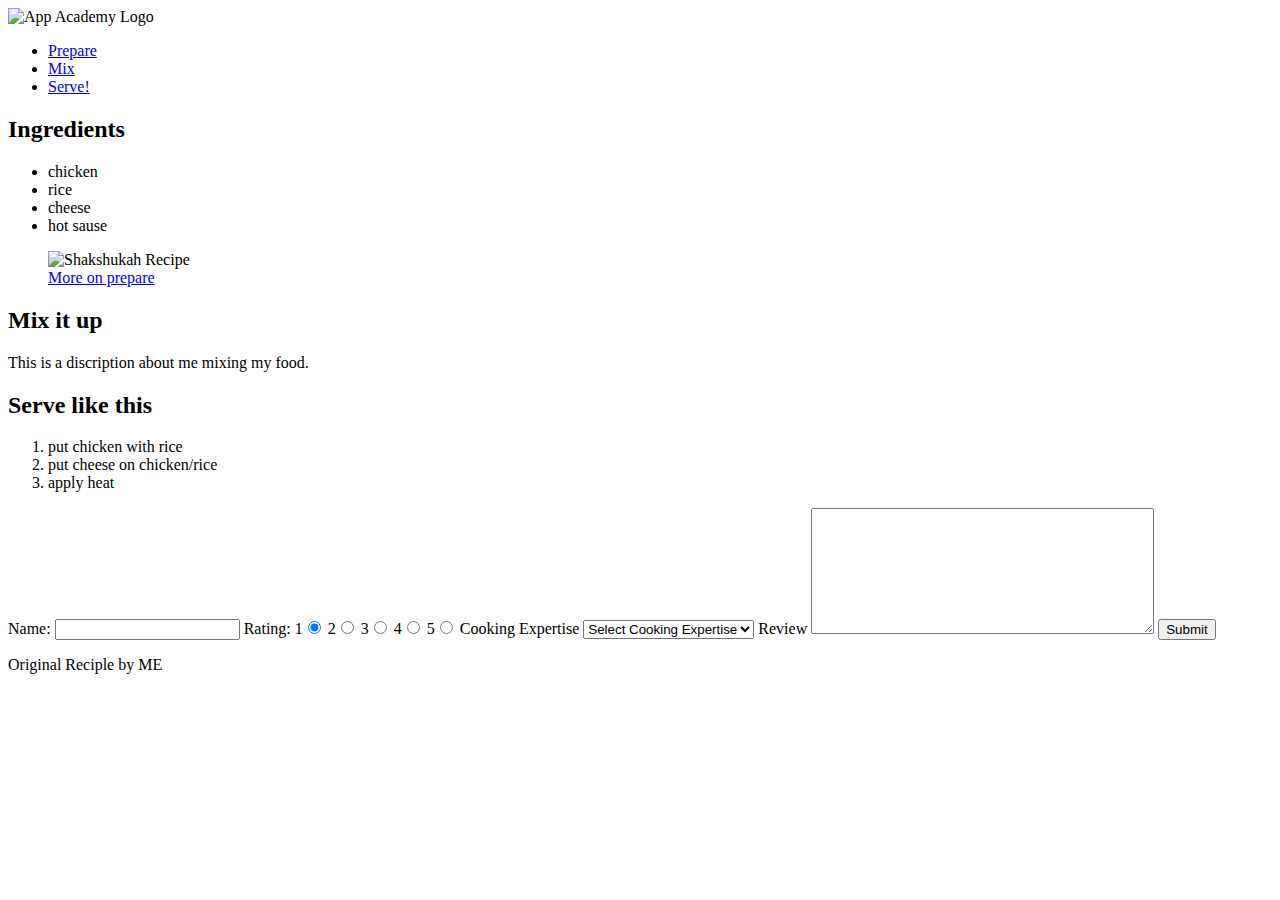
==== index.html @ 4f00e39b "adds folders for css and js files, html not loading properly" ====
<!DOCTYPE html>
<html>
<head>
  <!-- <script>
    (function(i,s,o,g,r,a,m){i['GoogleAnalyticsObject']=r;i[r]=i[r]||function(){
    (i[r].q=i[r].q||[]).push(arguments)},i[r].l=1*new Date();a=s.createElement(o),
    m=s.getElementsByTagName(o)[0];a.async=1;a.src=g;m.parentNode.insertBefore(a,m)
    })(window,document,'script','https://www.google-analytics.com/analytics.js','ga');

    ga('create', 'UA-12345678-9', 'auto');
    ga('send', 'pageview');
  </script> -->


    <title>My Secret Recipe</title>
    <meta name="description" content="The most secretest recipe in alllll the land">
    <meta charset="utf-8">

    <!-- <script type="text/javacript" src="./js/js_example.js"/>
    <link rel="stylesheet" href="./css/css_reset.css" type="text/css"> -->
</head>

<body>
    <header>
        <img src="https://d3c5s1hmka2e2b.cloudfront.net/uploads/topic/image/4/appacademy.png" alt="App Academy Logo">
        <nav>
            <ul>
                <li><a href="#ingredients">Prepare</a></li>
                <li><a href="#mix">Mix</a></li>
                <li><a href="#serve">Serve!</a></li>
            </ul>
        </nav>
    </header>

    <aside>
        <h2 id="ingredients">Ingredients</h2>
        <ul>
            <li>chicken</li>
            <li>rice</li>
            <li>cheese</li>
            <li>hot sause</li>
        </ul>
    </aside>
    <section>
        <figure>
            <img src="http://toriavey.com/images/2010/07/Shakshuka-Close-640x480.jpg" alt="Shakshukah Recipe">
            <figcaption>
                <a href="http://hypem.com/">More on prepare</a>
            </figcaption>
        </figure>


        <h2 id="mix">Mix it up</h2>
        <p>
            This is a discription about me mixing my food.
        </p>

        <h2 id="serve">Serve like this</h2>
        <ol>
            <li>put chicken with rice</li>
            <li>put cheese on chicken/rice</li>
            <li>apply heat</li>
        </ol>
    </section>


    <section id="reviews">
        <form id="review-form" action="/reviews" method="post">

          <label for="reviewer">Name: </label>
          <input type="text" name="reviewer">

            <label for="rating">Rating: </label>
            1<input type="radio" name="rating" value="1" checked>
            2<input type="radio" name="rating" value="2">
            3<input type="radio" name="rating" value="3">
            4<input type="radio" name="rating" value="4">
            5<input type="radio" name="rating" value="5">

            <label for="cooking expertise">Cooking Expertise</label>

            <select id="cooking expertise">
              <option disabled="true" selected="true" value="Select Cooking Expertise">Select Cooking Expertise</option>

              <option value="Sometimes Cook">Sometimes Cook</option>

              <option value="Cook Everyday">Cook Everyday</option>

              <option value="Cooking is a hobby">Cooking is a hobby</option>

              <option value="Profession Chef">Profession Chef</option>
            </select>

            <label for="review">Review
                <textarea id="review" cols=40 rows=8></textarea>
            </label>

            <input type="submit" value="Submit">
        </form>

    </section>

    <footer>
        <p>Original Reciple by ME</p>
    </footer>

</body>
<html>
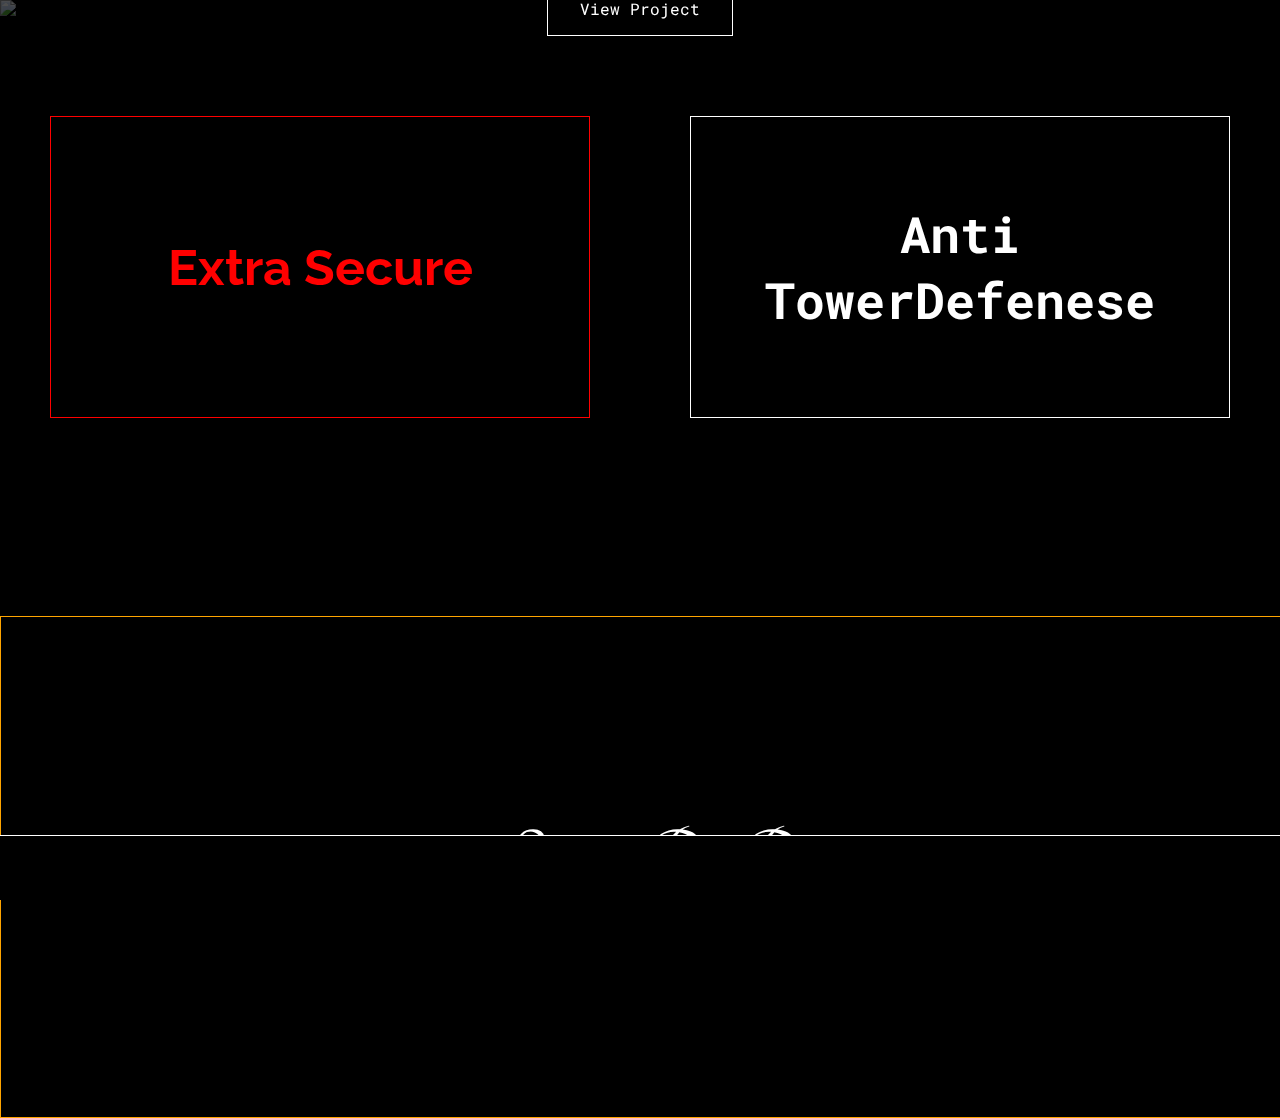
==== commit 0cda0966: "change out the recipe demo with my lucidlab5 portfolio page" ====
--- a/index.html
+++ b/index.html
@@ -1,108 +1,106 @@
 <!DOCTYPE html>
 <html>
-<head>
-  <!-- <script>
-    (function(i,s,o,g,r,a,m){i['GoogleAnalyticsObject']=r;i[r]=i[r]||function(){
-    (i[r].q=i[r].q||[]).push(arguments)},i[r].l=1*new Date();a=s.createElement(o),
-    m=s.getElementsByTagName(o)[0];a.async=1;a.src=g;m.parentNode.insertBefore(a,m)
-    })(window,document,'script','https://www.google-analytics.com/analytics.js','ga');
+  <head>
+    <meta charset="utf-8">
+    <title></title>
+    <meta name="viewport" content="width=device-width, initial-scale=1.0" />
+    <script src="https://ajax.googleapis.com/ajax/libs/jquery/3.1.1/jquery.min.js"></script>
+    <link rel="stylesheet" type="text/css" href="css/style.css" />
+    <link rel="stylesheet" type="stylesheet" href="css/reset.scss" />
 
-    ga('create', 'UA-12345678-9', 'auto');
-    ga('send', 'pageview');
-  </script> -->
+    <link rel="stylesheet" href="font-awesome-4.7.0/css/font-awesome.min.css" />
+    <link rel="stylesheet" type="text/css" href="https://fonts.googleapis.com/css?family=Tangerine" />
+    <link rel="stylesheet" type="text/css" href="https://fonts.googleapis.com/css?family=Raleway" />
+    <link rel="stylesheet" type="text/css" href="https://fonts.googleapis.com/css?family=Roboto+Mono" />
+    <link href="https://fonts.googleapis.com/css?family=PT+Sans" rel="stylesheet">
+
+  </head>
+  <body>
+
+      <div class="page" id="page">
+
+          <div class="lucidlab5 container">
+              <img src="img/lucidlab5_1080.png" class="image"></img>
+
+              <div class="middle">
+                  <a class="link" href="#ll5"><div class="text" id="ll5">View Project</div></a>
+              </div>
+              <a name="ll5"></a>
+          </div>
+
+          <div id="ll5Info" class="hide">
+
+              <h3 style="display: block; text-align: center;">
+                  Music Visualizer for Samsung Gear VR
+              </h3>
+
+            <img src="img/LucidLab5.jpg" style="vertical-align:middle; width: 40%; height: auto; padding: 30px;"></img>
+            <div class="para" style="float:right; width:40%;">
+                <p>LucidLab5 is one of the first immersive music visualizers for virtual reality. Download the app, select your songs and start watching your music come alive!</p>
+                <p>This app has been created for the Mobile VR Jam 2015 hosted by ChallengePost and Oculus. If you want to get more information about this project, feel free to visit our
+                    <a class="link" href="https://devpost.com/software/lucidlab5" class="text" target="_blank">
+                        <h2>ChallengePost entry</h2>
+                    </a>
+                </p>
+            </div>
+          </div>
+
+          <span id="section2" class="section2">
+              <div class="rocket-crm container">
+                  <h1 class="image" style="text-align: center;">
+                    Extra Secure
+                  </h1>
+
+                  <div class="middle">
+                    <a class="link" href="http://extrasecure.com/secret" target="_blank"><div class="text" id="extra">View Project</div></a>
+                  </div>
+
+              </div>
+
+              <div class="towerdefense container">
+                  <h1 class="image" style="text-align: center;">
+                      Anti TowerDefenese
+                  </h1>
+
+                  <div class="middle">
+                      <a class="link" href="http://hhouston.github.io/towerdefense-aa" target="_blank"><div class="text" id="towerdefense">View Project</div></a>
+                  </div>
+              </div>
+          </span>
+
+          <div class="scarebnb container">
+              <h1 class="image" style="text-align: center;">
+                ScareBnB
+              </h1>
+
+              <div class="middle">
+                  <a class="link" href="https://scarebnb-aa.herokuapp.com/#/" target="_blank"><div class="text" id="scarebnb" style="font-size: 32px;">View Project</div></a>
+              </div>
+          </div>
+
+          <div id="scareInfo" class="hide">
+            this is info about scarebnb
+          </div>
+
+          <div class="arthouston"></div>
+
+          <div class="keychat"></div>
+
+          <script src="js/toggleProjects.js"></script>
+      </div>
 
 
-    <title>My Secret Recipe</title>
-    <meta name="description" content="The most secretest recipe in alllll the land">
-    <meta charset="utf-8">
 
-    <!-- <script type="text/javacript" src="./js/js_example.js"/>
-    <link rel="stylesheet" href="./css/css_reset.css" type="text/css"> -->
-</head>
+  </body>
+  <div class="footer">
+      <div class="footer-container">
 
-<body>
-    <header>
-        <img src="https://d3c5s1hmka2e2b.cloudfront.net/uploads/topic/image/4/appacademy.png" alt="App Academy Logo">
-        <nav>
-            <ul>
-                <li><a href="#ingredients">Prepare</a></li>
-                <li><a href="#mix">Mix</a></li>
-                <li><a href="#serve">Serve!</a></li>
-            </ul>
-        </nav>
-    </header>
-
-    <aside>
-        <h2 id="ingredients">Ingredients</h2>
-        <ul>
-            <li>chicken</li>
-            <li>rice</li>
-            <li>cheese</li>
-            <li>hot sause</li>
-        </ul>
-    </aside>
-    <section>
-        <figure>
-            <img src="http://toriavey.com/images/2010/07/Shakshuka-Close-640x480.jpg" alt="Shakshukah Recipe">
-            <figcaption>
-                <a href="http://hypem.com/">More on prepare</a>
-            </figcaption>
-        </figure>
-
-
-        <h2 id="mix">Mix it up</h2>
-        <p>
-            This is a discription about me mixing my food.
-        </p>
-
-        <h2 id="serve">Serve like this</h2>
-        <ol>
-            <li>put chicken with rice</li>
-            <li>put cheese on chicken/rice</li>
-            <li>apply heat</li>
-        </ol>
-    </section>
-
-
-    <section id="reviews">
-        <form id="review-form" action="/reviews" method="post">
-
-          <label for="reviewer">Name: </label>
-          <input type="text" name="reviewer">
-
-            <label for="rating">Rating: </label>
-            1<input type="radio" name="rating" value="1" checked>
-            2<input type="radio" name="rating" value="2">
-            3<input type="radio" name="rating" value="3">
-            4<input type="radio" name="rating" value="4">
-            5<input type="radio" name="rating" value="5">
-
-            <label for="cooking expertise">Cooking Expertise</label>
-
-            <select id="cooking expertise">
-              <option disabled="true" selected="true" value="Select Cooking Expertise">Select Cooking Expertise</option>
-
-              <option value="Sometimes Cook">Sometimes Cook</option>
-
-              <option value="Cook Everyday">Cook Everyday</option>
-
-              <option value="Cooking is a hobby">Cooking is a hobby</option>
-
-              <option value="Profession Chef">Profession Chef</option>
-            </select>
-
-            <label for="review">Review
-                <textarea id="review" cols=40 rows=8></textarea>
-            </label>
-
-            <input type="submit" value="Submit">
-        </form>
-
-    </section>
-
-    <footer>
-        <p>Original Reciple by ME</p>
-    </footer>
-
-</body>
-<html>
+          <a href="http://github.com/hhouston" target="_blank">
+              <i class="fa fa-github link" aria-hidden="true"></i>
+          </a>
+          <a href="http://linkedin.com/in/hmhouston7" target="_blank">
+              <i class="fa fa-linkedin-square link" aria-hidden="true"></i>
+          </a>
+      </div>
+  </div>
+</html>
--- a/css/style.css
+++ b/css/style.css
@@ -0,0 +1,212 @@
+html, body {
+  font-family: serif;
+  font-size: 48px;
+  background-color: black;
+
+  max-width: 100%;
+  padding-bottom:60px;   /* Height of the footer */
+
+  margin: auto;
+  padding: 0;
+  overflow:auto;
+}
+
+page {
+  display: flex;
+  justify-content: center;
+  align-items: center;
+  flex-direction: column;
+
+  min-height: 100%;
+  border: white solid 1px;
+}
+
+.container:hover .image {
+  opacity: 0.3;
+}
+
+.container:hover .middle {
+  opacity: 1;
+}
+
+.container:hover {
+  transition: .5s ease;
+}
+
+img {
+  width: 100%;
+}
+
+.image {
+  opacity: 1;
+  display: block;
+  width: 100%;
+  height: auto;
+  transition: .5s ease;
+  backface-visibility: hidden;
+}
+
+.pic-container {
+
+}
+
+.middle {
+  transition: .5s ease;
+  opacity: 0;
+  position: absolute;
+}
+
+.middle:hover {
+}
+
+.text {
+  max-width: 100%;
+
+  border: white solid 1px;
+  color: white;
+  font-size: 16px;
+  padding: 16px 32px;
+}
+
+.para {
+  max-width: 100%;
+  color: black;
+  font-size: 24px;
+  padding: 16px 32px;
+}
+
+#ll5:hover {
+  color: #2afd39;
+}
+
+#extra:hover {
+  color: red;
+  background-color: black;
+}
+
+#towerdefense:hover {
+  color: black;
+  background-color: white;
+}
+
+#scarebnb:hover {
+  color: orange;
+}
+
+.link {
+  font-size: 28px;
+  text-decoration: none;
+  color: #551A8B;
+}
+.link:hover {
+  color: #2afd39;
+}
+
+
+.hide {
+  display: none;
+}
+
+.show {
+  padding-top: 30px;
+  width: 100%;
+}
+
+.lucidlab5 {
+  display: flex;
+  justify-content: center;
+  align-items: center;
+
+  font-family: 'Roboto Mono';
+  width: 100%;
+}
+
+.lucidlab5:hover  {
+  /*border: #2afd39 solid 3px;*/
+}
+.section2 {
+  margin-top: 50px;
+  margin-bottom: 50px;
+  width: 100%;
+  height: 500px;
+  display: flex;
+  flex-direction: row;
+}
+
+.rocket-crm {
+  display: flex;
+  justify-content: center;
+  align-items: center;
+
+  font-family: 'Raleway';
+  color: red;
+  font-size: 25px;
+  margin: 50px;
+  width: 50%;
+  height: 300px;
+  border: red solid 1px;
+}
+
+.rocket-crm:hover {
+  z-index: 3;
+}
+
+.towerdefense {
+  display: flex;
+  justify-content: center;
+  align-items: center;
+
+  font-family: 'Roboto Mono';
+  color: white;
+  font-size: 25px;
+  margin: 50px;
+  width: 50%;
+  height: 300px;
+  border: white solid 1px;
+}
+
+.scarebnb {
+  display: flex;
+  align-items: center;
+  justify-content: center;
+
+  font-family: 'Tangerine';
+  width: 100%;
+  height: 500px;
+  border: orange solid 1px;
+  color: white;
+}
+
+#scareInfo, #ll5Info {
+  font-family: 'PT Sans';
+  font-size: 35px;
+  margin-top: 20px;
+  background-color: white;
+}
+
+#ll5Info {
+  height: 800px;
+}
+
+.title {
+  color: white;
+}
+
+.footer {
+  z-index: 10;
+  position: fixed;
+  bottom:0;
+  width:100%;
+  height:60px;   /* Height of the footer */
+  color: white;
+
+  background-color: black;
+  border-top: white solid 1px;
+  padding: 2px;
+}
+
+.footer-container {
+  display: flex;
+  justify-content: space-around;
+
+}
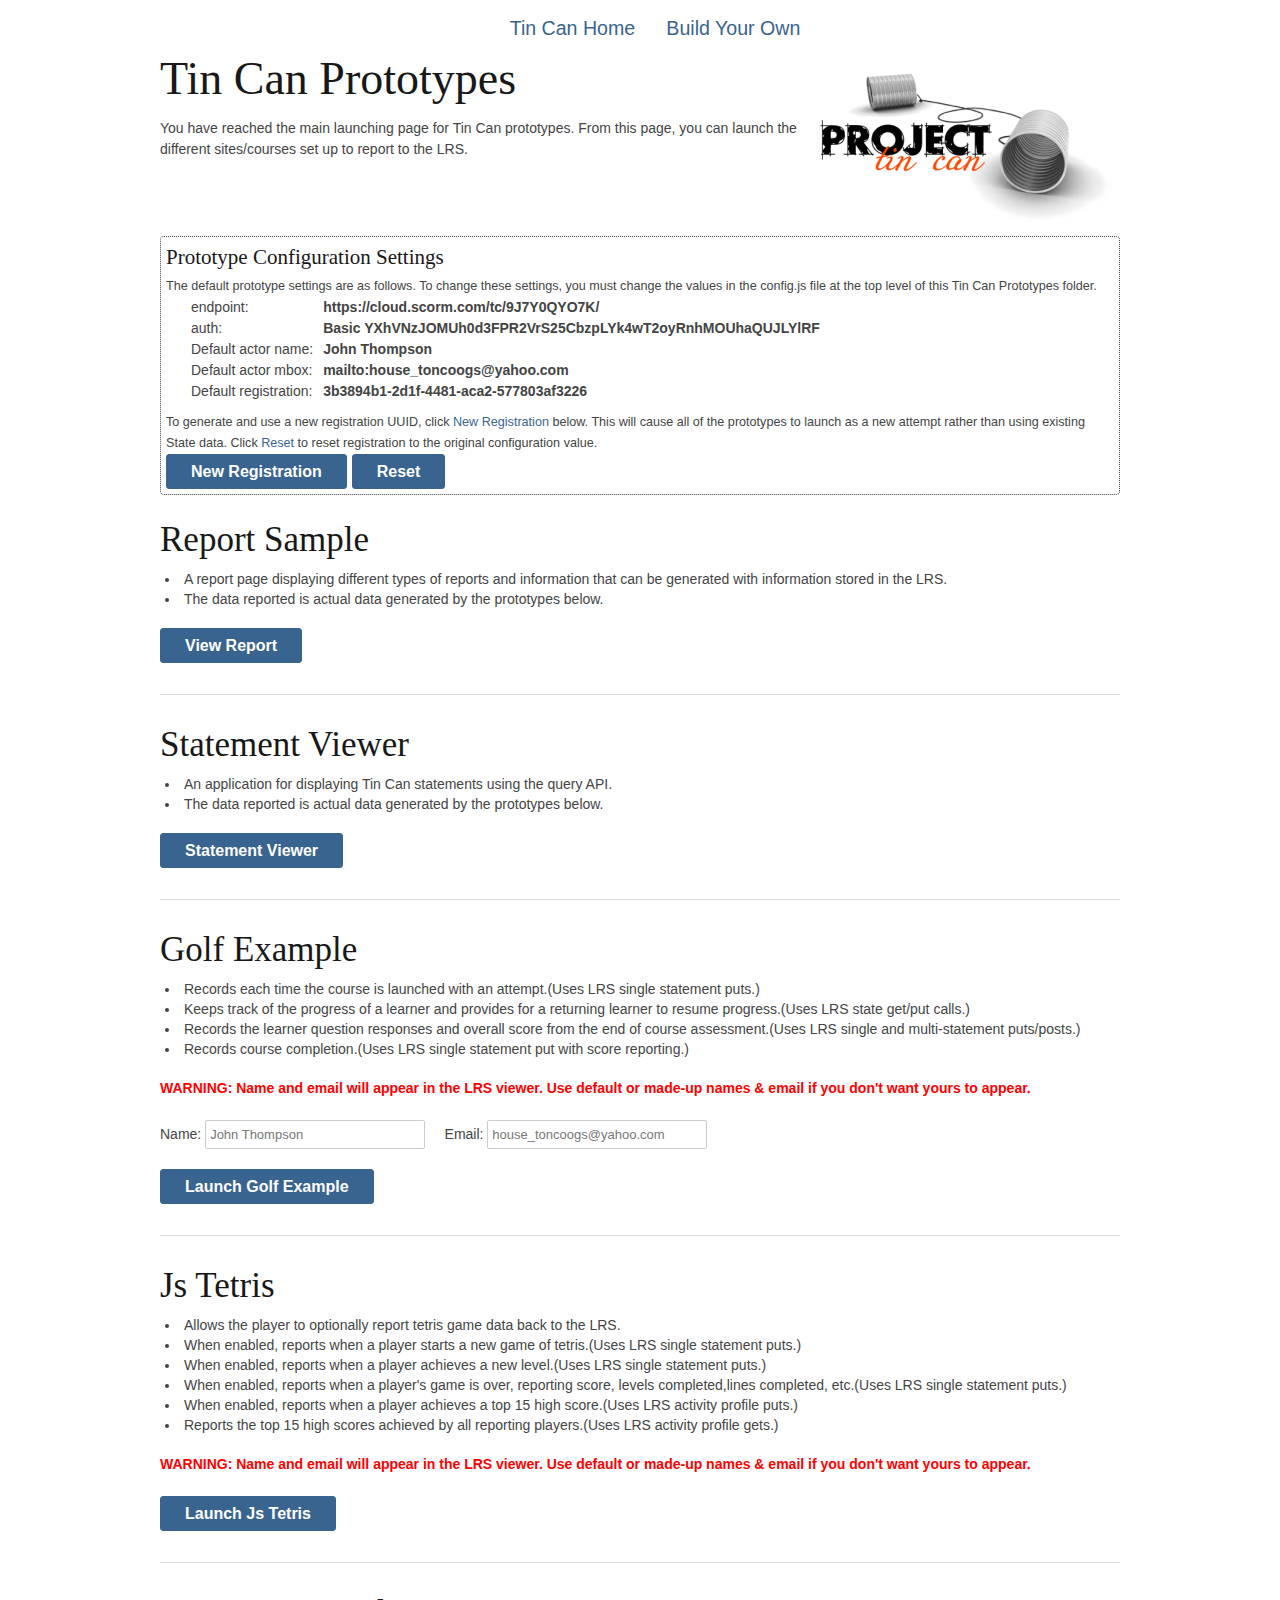
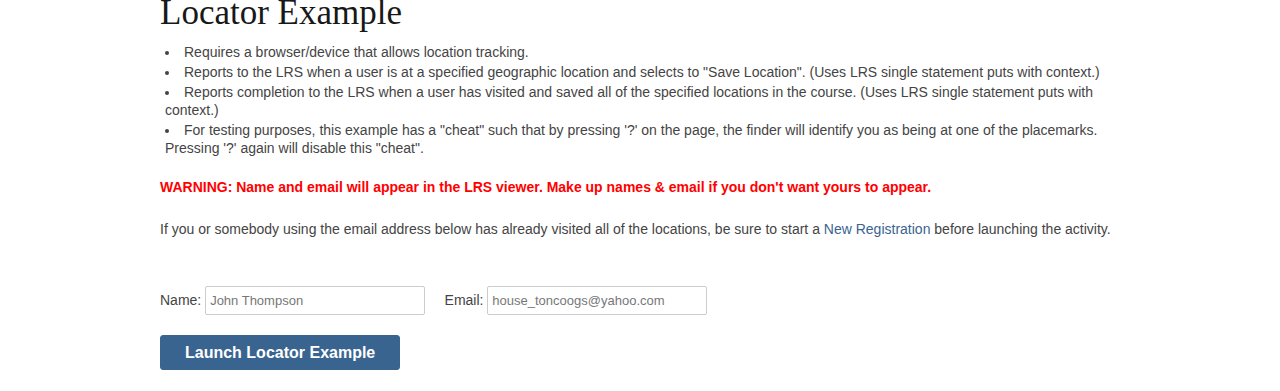
==== commit 29838857: "switches out porfolio to host the tin can prototypes" ====
--- a/index.html
+++ b/index.html
@@ -1,106 +1,420 @@
 <!DOCTYPE html>
-<html>
-  <head>
-    <meta charset="utf-8">
-    <title></title>
-    <meta name="viewport" content="width=device-width, initial-scale=1.0" />
-    <script src="https://ajax.googleapis.com/ajax/libs/jquery/3.1.1/jquery.min.js"></script>
-    <link rel="stylesheet" type="text/css" href="css/style.css" />
-    <link rel="stylesheet" type="stylesheet" href="css/reset.scss" />
-
-    <link rel="stylesheet" href="font-awesome-4.7.0/css/font-awesome.min.css" />
-    <link rel="stylesheet" type="text/css" href="https://fonts.googleapis.com/css?family=Tangerine" />
-    <link rel="stylesheet" type="text/css" href="https://fonts.googleapis.com/css?family=Raleway" />
-    <link rel="stylesheet" type="text/css" href="https://fonts.googleapis.com/css?family=Roboto+Mono" />
-    <link href="https://fonts.googleapis.com/css?family=PT+Sans" rel="stylesheet">
-
-  </head>
-  <body>
-
-      <div class="page" id="page">
-
-          <div class="lucidlab5 container">
-              <img src="img/lucidlab5_1080.png" class="image"></img>
-
-              <div class="middle">
-                  <a class="link" href="#ll5"><div class="text" id="ll5">View Project</div></a>
-              </div>
-              <a name="ll5"></a>
-          </div>
-
-          <div id="ll5Info" class="hide">
-
-              <h3 style="display: block; text-align: center;">
-                  Music Visualizer for Samsung Gear VR
-              </h3>
-
-            <img src="img/LucidLab5.jpg" style="vertical-align:middle; width: 40%; height: auto; padding: 30px;"></img>
-            <div class="para" style="float:right; width:40%;">
-                <p>LucidLab5 is one of the first immersive music visualizers for virtual reality. Download the app, select your songs and start watching your music come alive!</p>
-                <p>This app has been created for the Mobile VR Jam 2015 hosted by ChallengePost and Oculus. If you want to get more information about this project, feel free to visit our
-                    <a class="link" href="https://devpost.com/software/lucidlab5" class="text" target="_blank">
-                        <h2>ChallengePost entry</h2>
-                    </a>
-                </p>
+<html lang="en">
+    <head>
+        <meta charset="utf-8">
+        <title>Tin Can Prototypes</title>
+
+        <link rel="stylesheet" href="css/base.css">
+        <link rel="stylesheet" href="css/skeleton.css">
+        <link rel="stylesheet" href="css/layout.css">
+
+        <style type="text/css">
+            .tclogo {float:right;margin-left:20px;}
+            .clear {clear:both;}
+            h2 {margin:10px 0;}
+
+            #topLinks a { font-size:0.7em; }
+            a,a:visited {color:#39648F; text-decoration:none;}
+            a:hover,a:focus {color:#754737; text-decoration:none;}
+            .prototypeDiv {margin:25px 0;}
+
+            input[type="text"], input[type="password"], input[type="email"] {display:inline;}
+
+            li {margin:0 0 2px 5px;list-style:disc inside none;}
+
+            .configInfo {diplay:none;}
+            .configInfo .info {font-size:.9em;}
+            .configInfo .settings {margin: 0 0 10px 15px;}
+            .configInfo .settings span {font-weight:bold;}
+            .configInfo .settings .label {text-align:left;padding:0 10px;}
+
+            .infoDiv {border:1px dotted;padding:5px;}
+            .rounded {-webkit-border-radius: 4px;-moz-border-radius: 4px;border-radius: 4px;}
+
+            .warning {font-weight:bold; color:red;}
+
+            .cssButton {
+                background-color:#39648f;
+                -moz-border-radius:3px;
+                -webkit-border-radius:3px;
+                border-radius:3px;
+                border:1px solid #39648f;
+                display:inline-block;
+                color:#ffffff;
+                font:"HelveticaNeue", "Helvetica Neue", Helvetica, Arial, sans-serif;
+                font-size:16px;
+                font-weight:bold;
+                padding:6px 24px;
+                text-decoration:none;
+                margin: 0 5px 0 0;
+            }
+            .cssButton:visited {
+                background-color:#39648f;
+                -moz-border-radius:3px;
+                -webkit-border-radius:3px;
+                border-radius:3px;
+                border:1px solid #39648f;
+                display:inline-block;
+                color:#ffffff;
+                font:"HelveticaNeue", "Helvetica Neue", Helvetica, Arial, sans-serif;
+                font-size:16px;
+                font-weight:bold;
+                padding:6px 24px;
+                text-decoration:none;
+            }
+            .cssButton:hover {
+                background-color:#729fcc;
+                color:#ffffff;
+            }
+            .cssButton:active {
+                position:relative;
+                top:1px;
+            }
+        </style>
+
+        <script src="scripts/jquery-1.6.2.min.js"></script>
+        <script src="scripts/base64.js"></script>
+        <script src="config.js"></script>
+        <script src="GolfExample_TCAPI/scripts/TinCanJS/build/tincan.js"></script>
+
+        <script type="text/javascript">
+            /*
+             * Make JSON safe for IE6
+             * https://developer.mozilla.org/en/JavaScript/Reference/Global_Objects/JSON#Browser_compatibility
+            */
+            if (! window.JSON) {
+                window.JSON = {
+                    parse: function (sJSON) {
+                        /*jslint evil: true */
+                        return eval("(" + sJSON + ")");
+                    },
+                    stringify: function (vContent) {
+                        var sOutput = "",
+                            nId,
+                            sProp
+                        ;
+                        if (vContent instanceof Object) {
+                            if (vContent.constructor === Array) {
+                                for (nId = 0; nId < vContent.length; nId += 1) {
+                                    sOutput += this.stringify(vContent[nId]) + ",";
+                                }
+                                return "[" + sOutput.substr(0, sOutput.length - 1) + "]";
+                            }
+                            if (vContent.toString !== Object.prototype.toString) { return "\"" + vContent.toString().replace(/"/g, "\\$&") + "\""; }
+                            for (sProp in vContent) {
+                                if (vContent.hasOwnProperty(sProp)) {
+                                    sOutput += "\"" + sProp.replace(/"/g, "\\$&") + "\":" + this.stringify(vContent[sProp]) + ",";
+                                }
+                            }
+                            return "{" + sOutput.substr(0, sOutput.length - 1) + "}";
+                        }
+                        return typeof vContent === "string" ? "\"" + vContent.replace(/"/g, "\\$&") + "\"" : String(vContent);
+                    }
+                };
+            }
+
+            /* Set up TinCanJS */
+            var tincan = new TinCan (
+                    {
+                        recordStores: [
+                            {
+                                endpoint: Config.endpoint,
+                                username: Config.authUser,
+                                password: Config.authPassword,
+                                allowFail: false
+                            }
+                        ]
+                    }
+                ),
+                PrototypesLauncher = {};
+
+            PrototypesLauncher.Activity = {
+                id: "http://id.tincanapi.com/activity/tincan-prototypes/launcher",
+                definition: {
+                    type: "http://id.tincanapi.com/activitytype/lms",
+                    name: {
+                        "en-US": "Tin Can Prototypes Launcher"
+                    },
+                    description: {
+                        "en-US": "A tool for launching the Tin Can prototypes. Simulates the role of an LMS in launching experiences."
+                    }
+                }
+            };
+            PrototypesLauncher.context = {
+                contextActivities: {
+                    grouping: [
+                        {
+                            id: "http://id.tincanapi.com/activity/tincan-prototypes"
+                        }
+                    ],
+                    category: [
+                         {
+                            id: "http://id.tincanapi.com/recipe/tincan-prototypes/launcher/1",
+                            definition: {
+                                type: "http://id.tincanapi.com/activitytype/recipe"
+                            }
+                        },
+                        {
+                            id: "http://id.tincanapi.com/activity/tincan-prototypes/launcher-template",
+                            definition: {
+                                type: "http://id.tincanapi.com/activitytype/source",
+                                name: {
+                                    "en-US": "Tin Can Launcher Template"
+                                },
+                                description: {
+                                    "en-US": "A launch tool based on the Tin Can launch prototypes."
+                                }
+                            }
+                        }
+                    ]
+                }
+            };
+
+            tincan.sendStatement(
+                {
+                    actor: {
+                        name: Config.actor.name,
+                        mbox: Config.actor.mbox
+                    },
+                    verb: {
+                        id: "http://adlnet.gov/expapi/verbs/experienced",
+                        display: {
+                            "en-US": "experienced"
+                        }
+                    },
+                    object: PrototypesLauncher.Activity,
+                    context: {
+                        registration: Config.registration,
+                        contextActivities: PrototypesLauncher.context.contextActivities
+                    }
+                }, 
+                function (err, xhr) {}
+            );
+
+            $(document).ready(function () {
+                var PROTOTYPE_SHOW_CONFIG_INFO = true;
+                var PROTOTYPE_DEFAULT_NAME = Config.actor.name;
+                var PROTOTYPE_DEFAULT_MBOX = Config.actor.mbox;
+                var PROTOTYPE_ENDPOINT = Config.endpoint;
+                var PROTOTYPE_AUTH = 'Basic ' + Base64.encode(Config.authUser + ':' + Config.authPassword);
+                var PROTOTYPE_REGISTRATION = Config.registration || TinCan.Utils.getUUID();
+
+                $('#tc_nameInput_golf').val(PROTOTYPE_DEFAULT_NAME);
+                $('#tc_emailInput_golf').val(PROTOTYPE_DEFAULT_MBOX.replace('mailto:',''));
+                $('#tc_nameInput_loc').val(PROTOTYPE_DEFAULT_NAME);
+                $('#tc_emailInput_loc').val(PROTOTYPE_DEFAULT_MBOX.replace('mailto:',''));
+
+                $('.refreshRegistration').click(function(){
+                    PROTOTYPE_REGISTRATION = TinCan.Utils.getUUID();
+                    $('#defRegistration').text(PROTOTYPE_REGISTRATION);
+                    return false;
+                });
+
+                $('.resetRegistration').click(function(){
+                    PROTOTYPE_REGISTRATION = Config.registration || TinCan.Utils.getUUID();
+                    $('#defRegistration').text(PROTOTYPE_REGISTRATION);
+                });
+
+                $('#golfExampleLaunch').click(function(){
+                    var em = $("#tc_emailInput_golf").val();
+                    var mbox = (em.indexOf('mailto:') == 0) ? em : 'mailto:' + em;
+                    var nm = $("#tc_nameInput_golf").val();
+                    var actor = {'mbox' : mbox, 'name' : nm};
+
+                    sendLaunchedStatement(actor, "http://id.tincanapi.com/activity/tincan-prototypes/golf-example", PROTOTYPE_REGISTRATION);
+
+                    $(this).attr('href',$(this).attr('data-baseref')
+                        + "endpoint=" + encodeURIComponent(PROTOTYPE_ENDPOINT)
+                        + "&auth=" + encodeURIComponent(PROTOTYPE_AUTH)
+                        + "&actor=" +encodeURIComponent(JSON.stringify(actor))
+                        + "&registration=" +encodeURIComponent(PROTOTYPE_REGISTRATION));
+
+                    return true;
+                });
+
+                $('#jsExampleLaunch').click(function(){
+                    var actor = Config.actor;
+                    var em = actor.mbox;
+                    var mbox = (em.indexOf('mailto:') == 0) ? em : 'mailto:' + em;
+                    actor.mbox = mbox;
+
+                    sendLaunchedStatement(actor, "http://id.tincanapi.com/activity/tincan-prototypes/tetris", PROTOTYPE_REGISTRATION);
+
+                    $(this).attr('href',$(this).attr('data-baseref')
+                        + "endpoint=" + encodeURIComponent(PROTOTYPE_ENDPOINT)
+                        + "&auth=" + encodeURIComponent(PROTOTYPE_AUTH)
+                        + "&actor=" +encodeURIComponent(JSON.stringify(actor))
+                        + "&registration=" +encodeURIComponent(PROTOTYPE_REGISTRATION));
+
+                    return true;
+                });
+
+                $('#locatorExampleLaunch').click(function(){
+                    var em = $("#tc_emailInput_loc").val();
+                    var nm = $("#tc_nameInput_loc").val();
+                    var mbox = (em.indexOf('mailto:') == 0) ? em : 'mailto:' + em;
+                    var actor = {'mbox' : mbox, 'name' : nm};
+
+                    sendLaunchedStatement(actor, "http://id.tincanapi.com/activity/tincan-prototypes/nashville-museums-tour", PROTOTYPE_REGISTRATION);
+
+                    $(this).attr('href',$(this).attr('data-baseref')
+                        + "endpoint=" + encodeURIComponent(PROTOTYPE_ENDPOINT)
+                        + "&auth=" + encodeURIComponent(PROTOTYPE_AUTH)
+                        + "&actor=" +encodeURIComponent(JSON.stringify(actor))
+                        + "&registration=" +encodeURIComponent(PROTOTYPE_REGISTRATION));
+
+                    return true;
+                });
+
+                if (PROTOTYPE_SHOW_CONFIG_INFO){
+                    $('.configInfo').show();
+                    $('#defEndpoint').text(PROTOTYPE_ENDPOINT);
+                    $('#defAuth').text(PROTOTYPE_AUTH);
+                    $('#defActorName').text(PROTOTYPE_DEFAULT_NAME);
+                    $('#defActorMbox').text(PROTOTYPE_DEFAULT_MBOX);
+                    $('#defRegistration').text(PROTOTYPE_REGISTRATION);
+                }
+            });
+
+            function sendLaunchedStatement (actor, activityId, registration) {
+                tincan.sendStatement(
+                    {
+                        actor: actor,
+                        verb: {
+                            id: "http://adlnet.gov/expapi/verbs/launched",
+                            display: {
+                                "en-US": "launched"
+                            }
+                        },
+                        object: {
+                            id: activityId
+                        },
+                        context: {
+                            registration: registration,
+                            contextActivities: PrototypesLauncher.context.contextActivities
+                        }
+                    }, 
+                    function (err, xhr) {}
+                );
+            }
+        </script>
+    </head>
+
+    <body>
+        <div id="topLinks" style="text-align:center; width:100%;font-size:200%;margin:15px;"><a href="http://tincanapi.com/">Tin Can Home</a>&nbsp;&nbsp;&nbsp; <a href="/LRS/usage">Build Your Own</a></div>
+        <div class="container">
+            <div class="tclogo"><a target="_blank" href="http://tincanapi.com/"><img src="GolfExample_TCAPI/img/tincan-300x176.png"/></a></div>
+                <h1>Tin Can Prototypes</h1>
+                <div>
+                    You have reached the main launching page for Tin Can prototypes.  From this page, you can launch the different sites/courses set up to report to the LRS.
+                    <br>
+                    <br>
+                </div>
+                <br class="clear">
+                <div class="configInfo infoDiv rounded">
+                    <h4>Prototype Configuration Settings</h4>
+                    <div class="info">
+                        The default prototype settings are as follows.  To change these settings, you must change the values in the config.js file at the top level of this Tin Can Prototypes folder.
+                        <br>
+                    </div>
+                    <table class="settings">
+                        <tr><td class="label">endpoint: </td><td><span id="defEndpoint"></span></td></tr>
+                        <tr><td class="label">auth: </td><td><span id="defAuth"></span></td></tr>
+                        <tr><td class="label">Default actor name: </td><td><span id="defActorName"></span></td></tr>
+                        <tr><td class="label">Default actor mbox: </td><td><span id="defActorMbox"></span></td></tr>
+                        <tr><td class="label">Default registration: </td><td><span id="defRegistration"></span></td></tr>
+                    </table>
+                    <div class="info">
+                        To generate and use a new registration UUID, click <a href="#" class="refreshRegistration">New Registration</a> below.  This will cause all of the prototypes to launch as a new attempt rather than using existing State data. Click <a href="#" class="resetRegistration">Reset</a> to reset registration to the original configuration value.
+                    </div>
+                    <a href="#" class="cssButton refreshRegistration">New Registration</a><a href="#" class="cssButton resetRegistration">Reset</a>
+                </div>
+
+                <div class="prototypeDiv">
+                    <h2 class="">Report Sample</h2>
+                    <ul>
+                        <li>A report page displaying different types of reports and information that can be generated with information stored in the LRS.</li>
+                        <li>The data reported is actual data generated by the prototypes below.</li>
+                    </ul>
+                    <a target="_blank" href="ReportSample/index.html" class="cssButton">View Report</a>
+                    <br>
+                    <br>
+                    <hr>
+                </div>
+
+                <div class="prototypeDiv">
+                    <h2 class="">Statement Viewer</h2>
+                    <ul>
+                        <li>An application for displaying Tin Can statements using the query API.</li>
+                        <li>The data reported is actual data generated by the prototypes below.</li>
+                    </ul>
+                    <a target="_blank" href="StatementViewer/index.html" class="cssButton">Statement Viewer</a>
+                    <br>
+                    <br>
+                    <hr>
+                </div>
+
+                <div class="prototypeDiv">
+                    <h2>Golf Example</h2>
+                    <ul>
+                        <li>Records each time the course is launched with an attempt.(Uses LRS single statement puts.)</li>
+                        <li>Keeps track of the progress of a learner and provides for a returning learner to resume progress.(Uses LRS state get/put calls.)</li>
+                        <li>Records the learner question responses and overall score from the end of course assessment.(Uses LRS single and multi-statement puts/posts.) </li>
+                        <li>Records course completion.(Uses LRS single statement put with score reporting.)</li>
+                    </ul>
+                    <span class="warning">WARNING: Name and email will appear in the LRS viewer. Use default or made-up names &amp; email if you don't want yours to appear.</span>
+                    <br>
+                    <br>
+                    Name: <input type="text" id="tc_nameInput_golf">
+                    &nbsp;&nbsp;&nbsp;
+                    Email: <input type="text" id="tc_emailInput_golf">
+                    <br>
+                    <a class="cssButton" id="golfExampleLaunch" target="_blank" data-baseref="GolfExample_TCAPI/index.html?" href="GolfExample_TCAPI/index.html?" >Launch Golf Example</a>
+                    <br>
+                    <br>
+                    <hr>
+                </div>
+
+                <div class="prototypeDiv">
+                    <h2>Js Tetris</h2>
+                    <ul>
+                        <li>Allows the player to optionally report tetris game data back to the LRS.</li>
+                        <li>When enabled, reports when a player starts a new game of tetris.(Uses LRS single statement puts.)</li>
+                        <li>When enabled, reports when a player achieves a new level.(Uses LRS single statement puts.)</li>
+                        <li>When enabled, reports when a player's game is over, reporting score, levels completed,lines completed, etc.(Uses LRS single statement puts.)</li>
+                        <li>When enabled, reports when a player achieves a top 15 high score.(Uses LRS activity profile puts.)</li>
+                        <li>Reports the top 15 high scores achieved by all reporting players.(Uses LRS activity profile gets.)</li>
+                    </ul>
+                    <span class="warning">WARNING: Name and email will appear in the LRS viewer. Use default or made-up names &amp; email if you don't want yours to appear.</span>
+                    <br>
+                    <br>
+                    <a id="jsExampleLaunch" href="" target="_blank" data-baseref="JsTetris_TCAPI/tetris.html?" class="cssButton">Launch Js Tetris</a>
+                    <br>
+                    <br>
+                    <hr>
+                </div>
+
+                <div class="prototypeDiv">
+                    <h2>Locator Example</h2>
+                    <ul>
+                        <li>Requires a browser/device that allows location tracking.</li>
+                        <li>Reports to the LRS when a user is at a specified geographic location and selects to "Save Location". (Uses LRS single statement puts with context.)</li>
+                        <li>Reports completion to the LRS when a user has visited and saved all of the specified locations in the course. (Uses LRS single statement puts with context.)</li>
+                        <li style="{font-weight:bold;}">For testing purposes, this example has a "cheat" such that by pressing '?' on the page, the finder will identify you as being at one of the placemarks. Pressing '?' again will disable this "cheat".</li>
+                    </ul>
+                    <span class="warning">WARNING: Name and email will appear in the LRS viewer. Make up names &amp; email if you don't want yours to appear.</span>
+                    <br>
+                    <br>
+                    If you or somebody using the email address below has already visited all of the locations, be sure to start a <a href="#" class="refreshRegistration">New Registration</a> before launching the activity.</div><br/>
+                    Name: <input type="text" id="tc_nameInput_loc">
+                    &nbsp;&nbsp;&nbsp;
+                    Email: <input type="text" id="tc_emailInput_loc">
+                    <br>
+                    <a id="locatorExampleLaunch" target="_blank" data-baseref="Locator_TCAPI/index.html?" href="Locator_TCAPI/index.html?" class="cssButton">Launch Locator Example</a>
+                    <br>
+                    <br>
+                </div>
             </div>
-          </div>
-
-          <span id="section2" class="section2">
-              <div class="rocket-crm container">
-                  <h1 class="image" style="text-align: center;">
-                    Extra Secure
-                  </h1>
-
-                  <div class="middle">
-                    <a class="link" href="http://extrasecure.com/secret" target="_blank"><div class="text" id="extra">View Project</div></a>
-                  </div>
-
-              </div>
-
-              <div class="towerdefense container">
-                  <h1 class="image" style="text-align: center;">
-                      Anti TowerDefenese
-                  </h1>
-
-                  <div class="middle">
-                      <a class="link" href="http://hhouston.github.io/towerdefense-aa" target="_blank"><div class="text" id="towerdefense">View Project</div></a>
-                  </div>
-              </div>
-          </span>
-
-          <div class="scarebnb container">
-              <h1 class="image" style="text-align: center;">
-                ScareBnB
-              </h1>
-
-              <div class="middle">
-                  <a class="link" href="https://scarebnb-aa.herokuapp.com/#/" target="_blank"><div class="text" id="scarebnb" style="font-size: 32px;">View Project</div></a>
-              </div>
-          </div>
-
-          <div id="scareInfo" class="hide">
-            this is info about scarebnb
-          </div>
-
-          <div class="arthouston"></div>
-
-          <div class="keychat"></div>
-
-          <script src="js/toggleProjects.js"></script>
-      </div>
-
-
-
-  </body>
-  <div class="footer">
-      <div class="footer-container">
-
-          <a href="http://github.com/hhouston" target="_blank">
-              <i class="fa fa-github link" aria-hidden="true"></i>
-          </a>
-          <a href="http://linkedin.com/in/hmhouston7" target="_blank">
-              <i class="fa fa-linkedin-square link" aria-hidden="true"></i>
-          </a>
-      </div>
-  </div>
+        </div>
+    </body>
 </html>
--- a/css/base.css
+++ b/css/base.css
@@ -0,0 +1,335 @@
+/*
+* Skeleton V1.1
+* Copyright 2011, Dave Gamache
+* www.getskeleton.com
+* Free to use under the MIT license.
+* http://www.opensource.org/licenses/mit-license.php
+* 8/17/2011
+*/
+
+
+/* Table of Content
+==================================================
+	#Reset & Basics
+	#Basic Styles
+	#Site Styles
+	#Typography
+	#Links
+	#Lists
+	#Images
+	#Buttons
+	#Tabs
+	#Forms
+	#Misc */
+
+
+/* #Reset & Basics (Inspired by E. Meyers)
+================================================== */
+	html, body, div, span, applet, object, iframe, h1, h2, h3, h4, h5, h6, p, blockquote, pre, a, abbr, acronym, address, big, cite, code, del, dfn, em, img, ins, kbd, q, s, samp, small, strike, strong, sub, sup, tt, var, b, u, i, center, dl, dt, dd, ol, ul, li, fieldset, form, label, legend, table, caption, tbody, tfoot, thead, tr, th, td, article, aside, canvas, details, embed, figure, figcaption, footer, header, hgroup, menu, nav, output, ruby, section, summary, time, mark, audio, video {
+		margin: 0;
+		padding: 0;
+		border: 0;
+		font-size: 100%;
+		font: inherit;
+		vertical-align: baseline; }
+	article, aside, details, figcaption, figure, footer, header, hgroup, menu, nav, section {
+		display: block; }
+	body {
+		line-height: 1; }
+	ol, ul {
+		list-style: none; }
+	blockquote, q {
+		quotes: none; }
+	blockquote:before, blockquote:after,
+	q:before, q:after {
+		content: '';
+		content: none; }
+	table {
+		border-collapse: collapse;
+		border-spacing: 0; }
+
+
+/* #Basic Styles
+================================================== */
+	body {
+		background: #fff;
+		font: 14px/21px "HelveticaNeue", "Helvetica Neue", Helvetica, Arial, sans-serif;
+		color: #444;
+		-webkit-font-smoothing: antialiased; /* Fix for webkit rendering */
+		-webkit-text-size-adjust: 100%;
+ }
+
+
+/* #Typography
+================================================== */
+	h1, h2, h3, h4, h5, h6 {
+		color: #181818;
+		font-family: "Georgia", "Times New Roman", Helvetica, Arial, sans-serif;
+		font-weight: normal; }
+	h1 a, h2 a, h3 a, h4 a, h5 a, h6 a { font-weight: inherit; }
+	h1 { font-size: 46px; line-height: 50px; margin-bottom: 14px;}
+	h2 { font-size: 35px; line-height: 40px; margin-bottom: 10px; }
+	h3 { font-size: 28px; line-height: 34px; margin-bottom: 8px; }
+	h4 { font-size: 21px; line-height: 30px; margin-bottom: 4px; }
+	h5 { font-size: 17px; line-height: 24px; }
+	h6 { font-size: 14px; line-height: 21px; }
+	.subheader { color: #777; }
+
+	p { margin: 0 0 20px 0; }
+	p img { margin: 0; }
+	p.lead { font-size: 21px; line-height: 27px; color: #777;  }
+
+	em { font-style: italic; }
+	strong { font-weight: bold; color: #333; }
+	small { font-size: 80%; }
+
+/*	Blockquotes  */
+	blockquote, blockquote p { font-size: 17px; line-height: 24px; color: #777; font-style: italic; }
+	blockquote { margin: 0 0 20px; padding: 9px 20px 0 19px; border-left: 1px solid #ddd; }
+	blockquote cite { display: block; font-size: 12px; color: #555; }
+	blockquote cite:before { content: "\2014 \0020"; }
+	blockquote cite a, blockquote cite a:visited, blockquote cite a:visited { color: #555; }
+
+	hr { border: solid #ddd; border-width: 1px 0 0; clear: both; margin: 10px 0 30px; height: 0; }
+
+
+/* #Links
+================================================== */
+	a, a:visited { color: #333; text-decoration: underline; outline: 0; }
+	a:hover, a:focus { color: #000; }
+	p a, p a:visited { line-height: inherit; }
+
+
+/* #Lists
+================================================== */
+	ul, ol { margin-bottom: 20px; }
+	ul { list-style: none outside; }
+	ol { list-style: decimal; }
+	ol, ul.square, ul.circle, ul.disc { margin-left: 30px; }
+	ul.square { list-style: square outside; }
+	ul.circle { list-style: circle outside; }
+	ul.disc { list-style: disc outside; }
+	ul ul, ul ol,
+	ol ol, ol ul { margin: 4px 0 5px 30px; font-size: 90%;  }
+	ul ul li, ul ol li,
+	ol ol li, ol ul li { margin-bottom: 6px; }
+	li { line-height: 18px; margin-bottom: 12px; }
+	ul.large li { line-height: 21px; }
+	li p { line-height: 21px; }
+
+/* #Images
+================================================== */
+
+	img.scale-with-grid {
+		max-width: 100%;
+		height: auto; }
+
+
+/* #Buttons
+================================================== */
+
+	a.button,
+	button,
+	input[type="submit"],
+	input[type="reset"],
+	input[type="button"] {
+		background: #eee; /* Old browsers */
+		background: #eee -moz-linear-gradient(top, rgba(255,255,255,.2) 0%, rgba(0,0,0,.2) 100%); /* FF3.6+ */
+		background: #eee -webkit-gradient(linear, left top, left bottom, color-stop(0%,rgba(255,255,255,.2)), color-stop(100%,rgba(0,0,0,.2))); /* Chrome,Safari4+ */
+		background: #eee -webkit-linear-gradient(top, rgba(255,255,255,.2) 0%,rgba(0,0,0,.2) 100%); /* Chrome10+,Safari5.1+ */
+		background: #eee -o-linear-gradient(top, rgba(255,255,255,.2) 0%,rgba(0,0,0,.2) 100%); /* Opera11.10+ */
+		background: #eee -ms-linear-gradient(top, rgba(255,255,255,.2) 0%,rgba(0,0,0,.2) 100%); /* IE10+ */
+		background: #eee linear-gradient(top, rgba(255,255,255,.2) 0%,rgba(0,0,0,.2) 100%); /* W3C */
+	  border: 1px solid #aaa;
+	  border-top: 1px solid #ccc;
+	  border-left: 1px solid #ccc;
+	  padding: 4px 12px;
+	  -moz-border-radius: 3px;
+	  -webkit-border-radius: 3px;
+	  border-radius: 3px;
+	  color: #444;
+	  display: inline-block;
+	  font-size: 11px;
+	  font-weight: bold;
+	  text-decoration: none;
+	  text-shadow: 0 1px rgba(255, 255, 255, .75);
+	  cursor: pointer;
+	  margin-bottom: 20px;
+	  line-height: 21px;
+	  font-family: "HelveticaNeue", "Helvetica Neue", Helvetica, Arial, sans-serif; }
+
+	a.button:hover,
+	button:hover,
+	input[type="submit"]:hover,
+	input[type="reset"]:hover,
+	input[type="button"]:hover {
+		color: #222;
+		background: #ddd; /* Old browsers */
+		background: #ddd -moz-linear-gradient(top, rgba(255,255,255,.3) 0%, rgba(0,0,0,.3) 100%); /* FF3.6+ */
+		background: #ddd -webkit-gradient(linear, left top, left bottom, color-stop(0%,rgba(255,255,255,.3)), color-stop(100%,rgba(0,0,0,.3))); /* Chrome,Safari4+ */
+		background: #ddd -webkit-linear-gradient(top, rgba(255,255,255,.3) 0%,rgba(0,0,0,.3) 100%); /* Chrome10+,Safari5.1+ */
+		background: #ddd -o-linear-gradient(top, rgba(255,255,255,.3) 0%,rgba(0,0,0,.3) 100%); /* Opera11.10+ */
+		background: #ddd -ms-linear-gradient(top, rgba(255,255,255,.3) 0%,rgba(0,0,0,.3) 100%); /* IE10+ */
+		background: #ddd linear-gradient(top, rgba(255,255,255,.3) 0%,rgba(0,0,0,.3) 100%); /* W3C */
+	  border: 1px solid #888;
+	  border-top: 1px solid #aaa;
+	  border-left: 1px solid #aaa; }
+
+	a.button:active,
+	button:active,
+	input[type="submit"]:active,
+	input[type="reset"]:active,
+	input[type="button"]:active {
+		border: 1px solid #666;
+		background: #ccc; /* Old browsers */
+		background: #ccc -moz-linear-gradient(top, rgba(255,255,255,.35) 0%, rgba(10,10,10,.4) 100%); /* FF3.6+ */
+		background: #ccc -webkit-gradient(linear, left top, left bottom, color-stop(0%,rgba(255,255,255,.35)), color-stop(100%,rgba(10,10,10,.4))); /* Chrome,Safari4+ */
+		background: #ccc -webkit-linear-gradient(top, rgba(255,255,255,.35) 0%,rgba(10,10,10,.4) 100%); /* Chrome10+,Safari5.1+ */
+		background: #ccc -o-linear-gradient(top, rgba(255,255,255,.35) 0%,rgba(10,10,10,.4) 100%); /* Opera11.10+ */
+		background: #ccc -ms-linear-gradient(top, rgba(255,255,255,.35) 0%,rgba(10,10,10,.4) 100%); /* IE10+ */
+		background: #ccc linear-gradient(top, rgba(255,255,255,.35) 0%,rgba(10,10,10,.4) 100%); /* W3C */ }
+
+	.button.full-width,
+	button.full-width,
+	input[type="submit"].full-width,
+	input[type="reset"].full-width,
+	input[type="button"].full-width {
+		width: 100%;
+		padding-left: 0 !important;
+		padding-right: 0 !important;
+		text-align: center; }
+
+
+/* #Tabs (activate in tabs.js)
+================================================== */
+	ul.tabs {
+		display: block;
+		margin: 0 0 20px 0;
+		padding: 0;
+		border-bottom: solid 1px #ddd; }
+	ul.tabs li {
+		display: block;
+		width: auto;
+		height: 30px;
+		padding: 0;
+		float: left;
+		margin-bottom: 0; }
+	ul.tabs li a {
+		display: block;
+		text-decoration: none;
+		width: auto;
+		height: 29px;
+		padding: 0px 20px;
+		line-height: 30px;
+		border: solid 1px #ddd;
+		border-width: 1px 1px 0 0;
+		margin: 0;
+		background: #f5f5f5;
+		font-size: 13px; }
+	ul.tabs li a.active {
+		background: #fff;
+		height: 30px;
+		position: relative;
+		top: -4px;
+		padding-top: 4px;
+		border-left-width: 1px;
+		margin: 0 0 0 -1px;
+		color: #111;
+		-moz-border-radius-topleft: 2px;
+		-webkit-border-top-left-radius: 2px;
+		border-top-left-radius: 2px;
+		-moz-border-radius-topright: 2px;
+		-webkit-border-top-right-radius: 2px;
+		border-top-right-radius: 2px; }
+	ul.tabs li:first-child a.active {
+		margin-left: 0; }
+	ul.tabs li:first-child a {
+		border-width: 1px 1px 0 1px;
+		-moz-border-radius-topleft: 2px;
+		-webkit-border-top-left-radius: 2px;
+		border-top-left-radius: 2px; }
+	ul.tabs li:last-child a {
+		-moz-border-radius-topright: 2px;
+		-webkit-border-top-right-radius: 2px;
+		border-top-right-radius: 2px; }
+
+	ul.tabs-content { margin: 0; display: block; }
+	ul.tabs-content > li { display:none; }
+	ul.tabs-content > li.active { display: block; }
+
+	/* Clearfixing tabs for beautiful stacking */
+	ul.tabs:before,
+	ul.tabs:after {
+	  content: '\0020';
+	  display: block;
+	  overflow: hidden;
+	  visibility: hidden;
+	  width: 0;
+	  height: 0; }
+	ul.tabs:after {
+	  clear: both; }
+	ul.tabs {
+	  zoom: 1; }
+
+
+/* #Forms
+================================================== */
+
+	form {
+		margin-bottom: 20px; }
+	fieldset {
+		margin-bottom: 20px; }
+	input[type="text"],
+	input[type="password"],
+	input[type="email"],
+	textarea,
+	select {
+		border: 1px solid #ccc;
+		padding: 6px 4px;
+		outline: none;
+		-moz-border-radius: 2px;
+		-webkit-border-radius: 2px;
+		border-radius: 2px;
+		font: 13px "HelveticaNeue", "Helvetica Neue", Helvetica, Arial, sans-serif;
+		color: #777;
+		margin: 0;
+		width: 210px;
+		max-width: 100%;
+		display: block;
+		margin-bottom: 20px;
+		background: #fff; }
+	select {
+		padding: 0; }
+	input[type="text"]:focus,
+	input[type="password"]:focus,
+	input[type="email"]:focus,
+	textarea:focus {
+		border: 1px solid #aaa;
+ 		color: #444;
+ 		-moz-box-shadow: 0 0 3px rgba(0,0,0,.2);
+		-webkit-box-shadow: 0 0 3px rgba(0,0,0,.2);
+		box-shadow:  0 0 3px rgba(0,0,0,.2); }
+	textarea {
+		min-height: 60px; }
+	label,
+	legend {
+		display: block;
+		font-weight: bold;
+		font-size: 13px;  }
+	select {
+		width: 220px; }
+	input[type="checkbox"] {
+		display: inline; }
+	label span,
+	legend span {
+		font-weight: normal;
+		font-size: 13px;
+		color: #444; }
+
+/* #Misc
+================================================== */
+	.remove-bottom { margin-bottom: 0 !important; }
+	.half-bottom { margin-bottom: 10px !important; }
+	.add-bottom { margin-bottom: 20px !important; }
+
+
--- a/css/skeleton.css
+++ b/css/skeleton.css
@@ -0,0 +1,236 @@
+/*
+* Skeleton V1.1
+* Copyright 2011, Dave Gamache
+* www.getskeleton.com
+* Free to use under the MIT license.
+* http://www.opensource.org/licenses/mit-license.php
+* 8/17/2011
+*/
+
+
+/* Table of Contents
+==================================================
+    #Base 960 Grid
+    #Tablet (Portrait)
+    #Mobile (Portrait)
+    #Mobile (Landscape)
+    #Clearing */
+
+
+
+/* #Base 960 Grid
+================================================== */
+
+    .container                                  { position: relative; width: 960px; margin: 0 auto; padding: 0; }
+    .column, .columns                           { float: left; display: inline; margin-left: 10px; margin-right: 10px; }
+    .row                                        { margin-bottom: 20px; }
+
+    /* Nested Column Classes */
+    .column.alpha, .columns.alpha               { margin-left: 0; }
+    .column.omega, .columns.omega               { margin-right: 0; }
+
+    /* Base Grid */
+    .container .one.column                      { width: 40px;  }
+    .container .two.columns                     { width: 100px; }
+    .container .three.columns                   { width: 160px; }
+    .container .four.columns                    { width: 220px; }
+    .container .five.columns                    { width: 280px; }
+    .container .six.columns                     { width: 340px; }
+    .container .seven.columns                   { width: 400px; }
+    .container .eight.columns                   { width: 460px; }
+    .container .nine.columns                    { width: 520px; }
+    .container .ten.columns                     { width: 580px; }
+    .container .eleven.columns                  { width: 640px; }
+    .container .twelve.columns                  { width: 700px; }
+    .container .thirteen.columns                { width: 760px; }
+    .container .fourteen.columns                { width: 820px; }
+    .container .fifteen.columns                 { width: 880px; }
+    .container .sixteen.columns                 { width: 940px; }
+
+    .container .one-third.column                { width: 300px; }
+    .container .two-thirds.column               { width: 620px; }
+
+    /* Offsets */
+    .container .offset-by-one                   { padding-left: 60px;  }
+    .container .offset-by-two                   { padding-left: 120px; }
+    .container .offset-by-three                 { padding-left: 180px; }
+    .container .offset-by-four                  { padding-left: 240px; }
+    .container .offset-by-five                  { padding-left: 300px; }
+    .container .offset-by-six                   { padding-left: 360px; }
+    .container .offset-by-seven                 { padding-left: 420px; }
+    .container .offset-by-eight                 { padding-left: 480px; }
+    .container .offset-by-nine                  { padding-left: 540px; }
+    .container .offset-by-ten                   { padding-left: 600px; }
+    .container .offset-by-eleven                { padding-left: 660px; }
+    .container .offset-by-twelve                { padding-left: 720px; }
+    .container .offset-by-thirteen              { padding-left: 780px; }
+    .container .offset-by-fourteen              { padding-left: 840px; }
+    .container .offset-by-fifteen               { padding-left: 900px; }
+
+
+
+/* #Tablet (Portrait)
+================================================== */
+
+    /* Note: Design for a width of 768px */
+
+    @media only screen and (min-width: 768px) and (max-width: 959px) {
+        .container                                  { width: 768px; }
+        .container .column,
+        .container .columns                         { margin-left: 10px; margin-right: 10px;  }
+        .column.alpha, .columns.alpha               { margin-left: 0; margin-right: 10px; }
+        .column.omega, .columns.omega               { margin-right: 0; margin-left: 10px; }
+
+        .container .one.column                      { width: 28px; }
+        .container .two.columns                     { width: 76px; }
+        .container .three.columns                   { width: 124px; }
+        .container .four.columns                    { width: 172px; }
+        .container .five.columns                    { width: 220px; }
+        .container .six.columns                     { width: 268px; }
+        .container .seven.columns                   { width: 316px; }
+        .container .eight.columns                   { width: 364px; }
+        .container .nine.columns                    { width: 412px; }
+        .container .ten.columns                     { width: 460px; }
+        .container .eleven.columns                  { width: 508px; }
+        .container .twelve.columns                  { width: 556px; }
+        .container .thirteen.columns                { width: 604px; }
+        .container .fourteen.columns                { width: 652px; }
+        .container .fifteen.columns                 { width: 700px; }
+        .container .sixteen.columns                 { width: 748px; }
+
+        .container .one-third.column                { width: 236px; }
+        .container .two-thirds.column               { width: 492px; }
+
+        /* Offsets */
+        .container .offset-by-one                   { padding-left: 48px; }
+        .container .offset-by-two                   { padding-left: 96px; }
+        .container .offset-by-three                 { padding-left: 144px; }
+        .container .offset-by-four                  { padding-left: 192px; }
+        .container .offset-by-five                  { padding-left: 240px; }
+        .container .offset-by-six                   { padding-left: 288px; }
+        .container .offset-by-seven                 { padding-left: 336px; }
+        .container .offset-by-eight                 { padding-left: 348px; }
+        .container .offset-by-nine                  { padding-left: 432px; }
+        .container .offset-by-ten                   { padding-left: 480px; }
+        .container .offset-by-eleven                { padding-left: 528px; }
+        .container .offset-by-twelve                { padding-left: 576px; }
+        .container .offset-by-thirteen              { padding-left: 624px; }
+        .container .offset-by-fourteen              { padding-left: 672px; }
+        .container .offset-by-fifteen               { padding-left: 720px; }
+    }
+
+
+/*  #Mobile (Portrait)
+================================================== */
+
+    /* Note: Design for a width of 320px */
+
+    @media only screen and (max-width: 767px) {
+        .container { width: 300px; }
+        .columns, .column { margin: 0; }
+
+        .container .one.column,
+        .container .two.columns,
+        .container .three.columns,
+        .container .four.columns,
+        .container .five.columns,
+        .container .six.columns,
+        .container .seven.columns,
+        .container .eight.columns,
+        .container .nine.columns,
+        .container .ten.columns,
+        .container .eleven.columns,
+        .container .twelve.columns,
+        .container .thirteen.columns,
+        .container .fourteen.columns,
+        .container .fifteen.columns,
+        .container .sixteen.columns,
+        .container .one-third.column,
+        .container .two-thirds.column  { width: 300px; }
+
+        /* Offsets */
+        .container .offset-by-one,
+        .container .offset-by-two,
+        .container .offset-by-three,
+        .container .offset-by-four,
+        .container .offset-by-five,
+        .container .offset-by-six,
+        .container .offset-by-seven,
+        .container .offset-by-eight,
+        .container .offset-by-nine,
+        .container .offset-by-ten,
+        .container .offset-by-eleven,
+        .container .offset-by-twelve,
+        .container .offset-by-thirteen,
+        .container .offset-by-fourteen,
+        .container .offset-by-fifteen { padding-left: 0; }
+
+    }
+
+
+/* #Mobile (Landscape)
+================================================== */
+
+    /* Note: Design for a width of 480px */
+
+    @media only screen and (min-width: 480px) and (max-width: 767px) {
+        .container { width: 420px; }
+        .columns, .column { margin: 0; }
+
+        .container .one.column,
+        .container .two.columns,
+        .container .three.columns,
+        .container .four.columns,
+        .container .five.columns,
+        .container .six.columns,
+        .container .seven.columns,
+        .container .eight.columns,
+        .container .nine.columns,
+        .container .ten.columns,
+        .container .eleven.columns,
+        .container .twelve.columns,
+        .container .thirteen.columns,
+        .container .fourteen.columns,
+        .container .fifteen.columns,
+        .container .sixteen.columns,
+        .container .one-third.column,
+        .container .two-thirds.column { width: 420px; }
+    }
+
+
+/* #Clearing
+================================================== */
+
+    /* Self Clearing Goodness */
+    .container:after { content: "\0020"; display: block; height: 0; clear: both; visibility: hidden; }
+
+    /* Use clearfix class on parent to clear nested columns,
+    or wrap each row of columns in a <div class="row"> */
+    .clearfix:before,
+    .clearfix:after,
+    .row:before,
+    .row:after {
+      content: '\0020';
+      display: block;
+      overflow: hidden;
+      visibility: hidden;
+      width: 0;
+      height: 0; }
+    .row:after,
+    .clearfix:after {
+      clear: both; }
+    .row,
+    .clearfix {
+      zoom: 1; }
+
+    /* You can also use a <br class="clear" /> to clear columns */
+    .clear {
+      clear: both;
+      display: block;
+      overflow: hidden;
+      visibility: hidden;
+      width: 0;
+      height: 0;
+    }
+
+
--- a/css/layout.css
+++ b/css/layout.css
@@ -0,0 +1,58 @@
+/*
+* Skeleton V1.1
+* Copyright 2011, Dave Gamache
+* www.getskeleton.com
+* Free to use under the MIT license.
+* http://www.opensource.org/licenses/mit-license.php
+* 8/17/2011
+*/
+
+/* Table of Content
+==================================================
+	#Site Styles
+	#Page Styles
+	#Media Queries
+	#Font-Face */
+
+/* #Site Styles
+================================================== */
+
+/* #Page Styles
+================================================== */
+
+/* #Media Queries
+================================================== */
+
+	/* Smaller than standard 960 (devices and browsers) */
+	@media only screen and (max-width: 959px) {}
+
+	/* Tablet Portrait size to standard 960 (devices and browsers) */
+	@media only screen and (min-width: 768px) and (max-width: 959px) {}
+
+	/* All Mobile Sizes (devices and browser) */
+	@media only screen and (max-width: 767px) {}
+
+	/* Mobile Landscape Size to Tablet Portrait (devices and browsers) */
+	@media only screen and (min-width: 480px) and (max-width: 767px) {}
+
+	/* Mobile Portrait Size to Mobile Landscape Size (devices and browsers) */
+	@media only screen and (max-width: 479px) {}
+
+
+/* #Font-Face
+================================================== */
+/* 	This is the proper syntax for an @font-face file
+		Just create a "fonts" folder at the root,
+		copy your FontName into code below and remove
+		comment brackets */
+
+/*	@font-face {
+	    font-family: 'FontName';
+	    src: url('../fonts/FontName.eot');
+	    src: url('../fonts/FontName.eot?iefix') format('eot'),
+	         url('../fonts/FontName.woff') format('woff'),
+	         url('../fonts/FontName.ttf') format('truetype'),
+	         url('../fonts/FontName.svg#webfontZam02nTh') format('svg');
+	    font-weight: normal;
+	    font-style: normal; }
+*/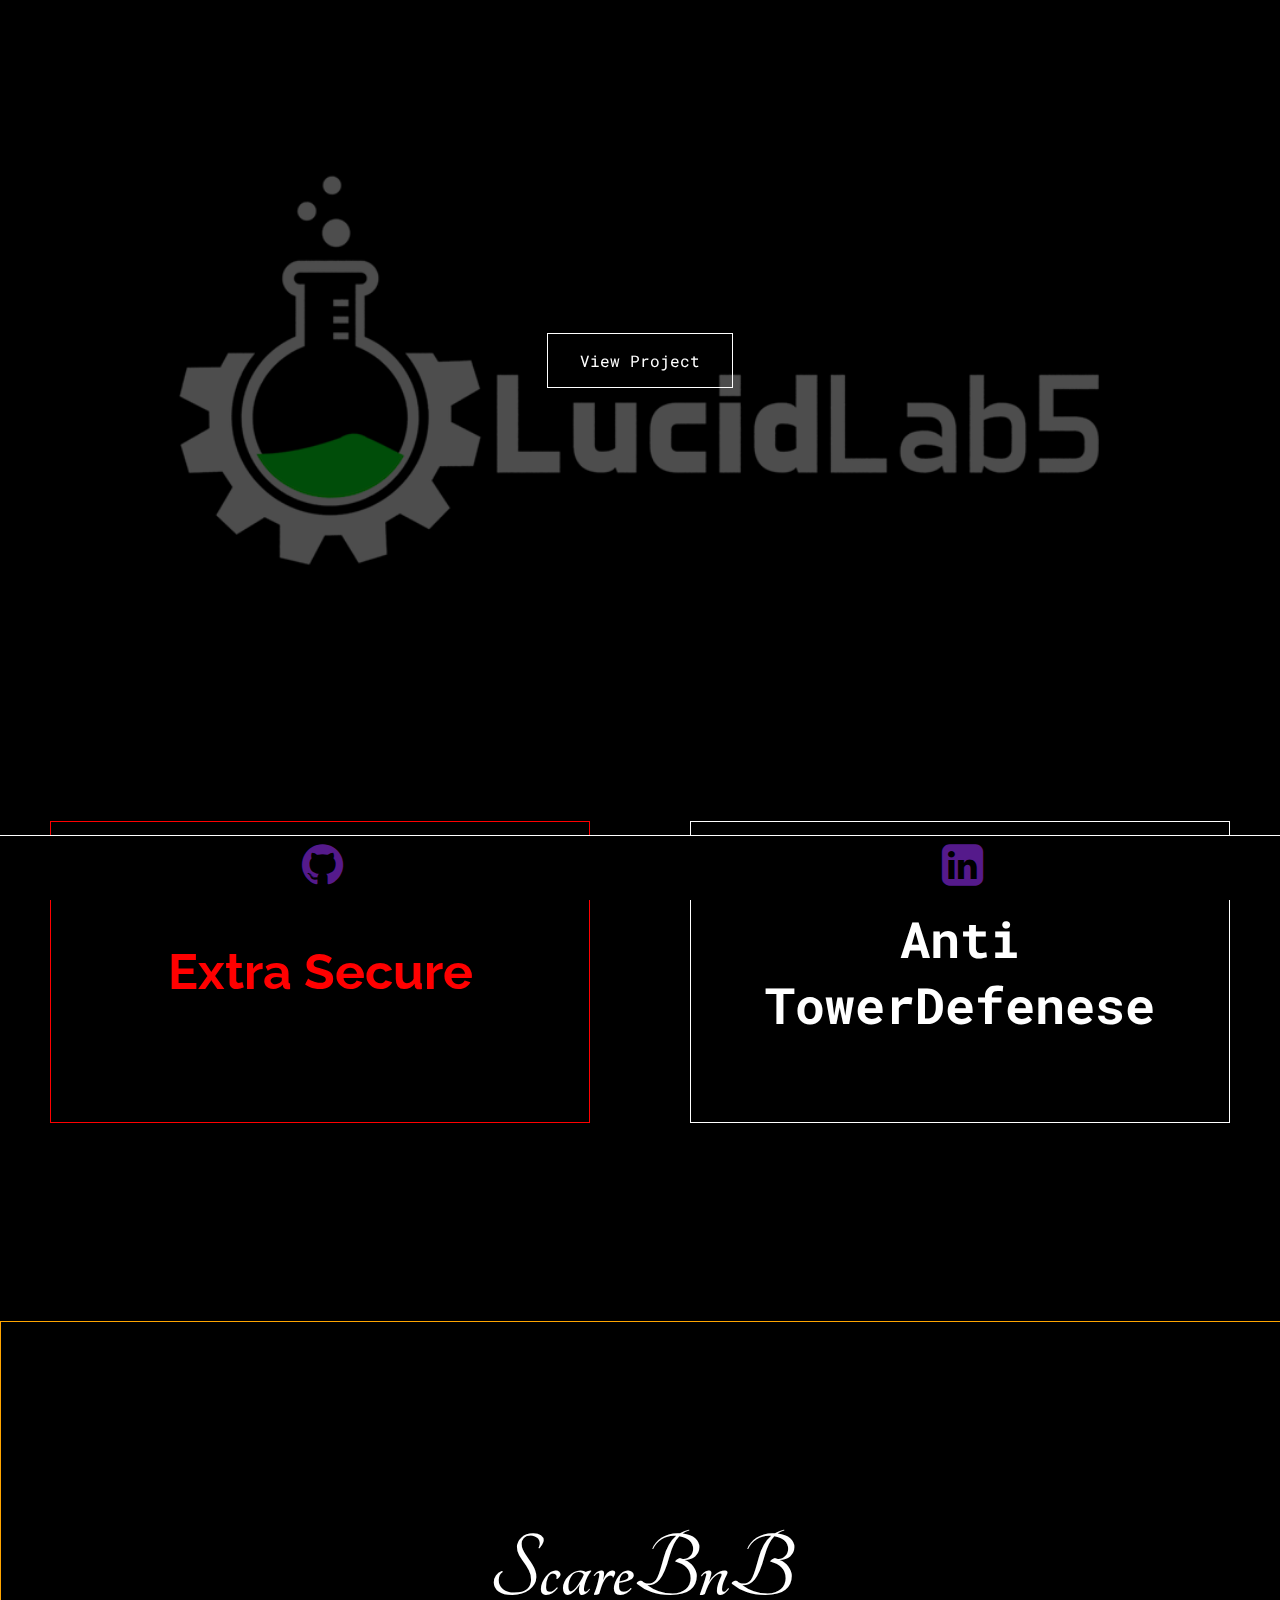
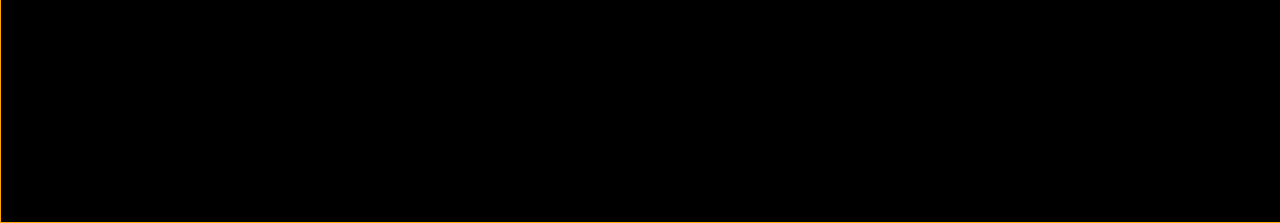
==== commit 5d008082: "Move lucidlab5 site to repo" ====
--- a/index.html
+++ b/index.html
@@ -1,420 +1,106 @@
 <!DOCTYPE html>
-<html lang="en">
-    <head>
-        <meta charset="utf-8">
-        <title>Tin Can Prototypes</title>
+<html>
+  <head>
+    <meta charset="utf-8">
+    <title></title>
+    <meta name="viewport" content="width=device-width, initial-scale=1.0" />
+    <script src="https://ajax.googleapis.com/ajax/libs/jquery/3.1.1/jquery.min.js"></script>
+    <link rel="stylesheet" type="text/css" href="css/style.css" />
+    <link rel="stylesheet" type="stylesheet" href="css/reset.scss" />
 
-        <link rel="stylesheet" href="css/base.css">
-        <link rel="stylesheet" href="css/skeleton.css">
-        <link rel="stylesheet" href="css/layout.css">
+    <link rel="stylesheet" href="font-awesome-4.7.0/css/font-awesome.min.css" />
+    <link rel="stylesheet" type="text/css" href="https://fonts.googleapis.com/css?family=Tangerine" />
+    <link rel="stylesheet" type="text/css" href="https://fonts.googleapis.com/css?family=Raleway" />
+    <link rel="stylesheet" type="text/css" href="https://fonts.googleapis.com/css?family=Roboto+Mono" />
+    <link href="https://fonts.googleapis.com/css?family=PT+Sans" rel="stylesheet">
 
-        <style type="text/css">
-            .tclogo {float:right;margin-left:20px;}
-            .clear {clear:both;}
-            h2 {margin:10px 0;}
+  </head>
+  <body>
 
-            #topLinks a { font-size:0.7em; }
-            a,a:visited {color:#39648F; text-decoration:none;}
-            a:hover,a:focus {color:#754737; text-decoration:none;}
-            .prototypeDiv {margin:25px 0;}
+      <div class="page" id="page">
 
-            input[type="text"], input[type="password"], input[type="email"] {display:inline;}
+          <div class="lucidlab5 container">
+              <img src="img/lucidlab5_1080.png" class="image"></img>
 
-            li {margin:0 0 2px 5px;list-style:disc inside none;}
+              <div class="middle">
+                  <a class="link" href="#ll5"><div class="text" id="ll5">View Project</div></a>
+              </div>
+              <a name="ll5"></a>
+          </div>
 
-            .configInfo {diplay:none;}
-            .configInfo .info {font-size:.9em;}
-            .configInfo .settings {margin: 0 0 10px 15px;}
-            .configInfo .settings span {font-weight:bold;}
-            .configInfo .settings .label {text-align:left;padding:0 10px;}
+          <div id="ll5Info" class="hide">
 
-            .infoDiv {border:1px dotted;padding:5px;}
-            .rounded {-webkit-border-radius: 4px;-moz-border-radius: 4px;border-radius: 4px;}
+              <h3 style="display: block; text-align: center;">
+                  Music Visualizer for Samsung Gear VR
+              </h3>
 
-            .warning {font-weight:bold; color:red;}
+            <img src="img/LucidLab5.jpg" style="vertical-align:middle; width: 40%; height: auto; padding: 30px;"></img>
+            <div class="para" style="float:right; width:40%;">
+                <p>LucidLab5 is one of the first immersive music visualizers for virtual reality. Download the app, select your songs and start watching your music come alive!</p>
+                <p>This app has been created for the Mobile VR Jam 2015 hosted by ChallengePost and Oculus. If you want to get more information about this project, feel free to visit our
+                    <a class="link" href="https://devpost.com/software/lucidlab5" class="text" target="_blank">
+                        <h2>ChallengePost entry</h2>
+                    </a>
+                </p>
+            </div>
+          </div>
 
-            .cssButton {
-                background-color:#39648f;
-                -moz-border-radius:3px;
-                -webkit-border-radius:3px;
-                border-radius:3px;
-                border:1px solid #39648f;
-                display:inline-block;
-                color:#ffffff;
-                font:"HelveticaNeue", "Helvetica Neue", Helvetica, Arial, sans-serif;
-                font-size:16px;
-                font-weight:bold;
-                padding:6px 24px;
-                text-decoration:none;
-                margin: 0 5px 0 0;
-            }
-            .cssButton:visited {
-                background-color:#39648f;
-                -moz-border-radius:3px;
-                -webkit-border-radius:3px;
-                border-radius:3px;
-                border:1px solid #39648f;
-                display:inline-block;
-                color:#ffffff;
-                font:"HelveticaNeue", "Helvetica Neue", Helvetica, Arial, sans-serif;
-                font-size:16px;
-                font-weight:bold;
-                padding:6px 24px;
-                text-decoration:none;
-            }
-            .cssButton:hover {
-                background-color:#729fcc;
-                color:#ffffff;
-            }
-            .cssButton:active {
-                position:relative;
-                top:1px;
-            }
-        </style>
+          <span id="section2" class="section2">
+              <div class="rocket-crm container">
+                  <h1 class="image" style="text-align: center;">
+                    Extra Secure
+                  </h1>
 
-        <script src="scripts/jquery-1.6.2.min.js"></script>
-        <script src="scripts/base64.js"></script>
-        <script src="config.js"></script>
-        <script src="GolfExample_TCAPI/scripts/TinCanJS/build/tincan.js"></script>
+                  <div class="middle">
+                    <a class="link" href="http://extrasecure.com/secret" target="_blank"><div class="text" id="extra">View Project</div></a>
+                  </div>
 
-        <script type="text/javascript">
-            /*
-             * Make JSON safe for IE6
-             * https://developer.mozilla.org/en/JavaScript/Reference/Global_Objects/JSON#Browser_compatibility
-            */
-            if (! window.JSON) {
-                window.JSON = {
-                    parse: function (sJSON) {
-                        /*jslint evil: true */
-                        return eval("(" + sJSON + ")");
-                    },
-                    stringify: function (vContent) {
-                        var sOutput = "",
-                            nId,
-                            sProp
-                        ;
-                        if (vContent instanceof Object) {
-                            if (vContent.constructor === Array) {
-                                for (nId = 0; nId < vContent.length; nId += 1) {
-                                    sOutput += this.stringify(vContent[nId]) + ",";
-                                }
-                                return "[" + sOutput.substr(0, sOutput.length - 1) + "]";
-                            }
-                            if (vContent.toString !== Object.prototype.toString) { return "\"" + vContent.toString().replace(/"/g, "\\$&") + "\""; }
-                            for (sProp in vContent) {
-                                if (vContent.hasOwnProperty(sProp)) {
-                                    sOutput += "\"" + sProp.replace(/"/g, "\\$&") + "\":" + this.stringify(vContent[sProp]) + ",";
-                                }
-                            }
-                            return "{" + sOutput.substr(0, sOutput.length - 1) + "}";
-                        }
-                        return typeof vContent === "string" ? "\"" + vContent.replace(/"/g, "\\$&") + "\"" : String(vContent);
-                    }
-                };
-            }
+              </div>
 
-            /* Set up TinCanJS */
-            var tincan = new TinCan (
-                    {
-                        recordStores: [
-                            {
-                                endpoint: Config.endpoint,
-                                username: Config.authUser,
-                                password: Config.authPassword,
-                                allowFail: false
-                            }
-                        ]
-                    }
-                ),
-                PrototypesLauncher = {};
+              <div class="towerdefense container">
+                  <h1 class="image" style="text-align: center;">
+                      Anti TowerDefenese
+                  </h1>
 
-            PrototypesLauncher.Activity = {
-                id: "http://id.tincanapi.com/activity/tincan-prototypes/launcher",
-                definition: {
-                    type: "http://id.tincanapi.com/activitytype/lms",
-                    name: {
-                        "en-US": "Tin Can Prototypes Launcher"
-                    },
-                    description: {
-                        "en-US": "A tool for launching the Tin Can prototypes. Simulates the role of an LMS in launching experiences."
-                    }
-                }
-            };
-            PrototypesLauncher.context = {
-                contextActivities: {
-                    grouping: [
-                        {
-                            id: "http://id.tincanapi.com/activity/tincan-prototypes"
-                        }
-                    ],
-                    category: [
-                         {
-                            id: "http://id.tincanapi.com/recipe/tincan-prototypes/launcher/1",
-                            definition: {
-                                type: "http://id.tincanapi.com/activitytype/recipe"
-                            }
-                        },
-                        {
-                            id: "http://id.tincanapi.com/activity/tincan-prototypes/launcher-template",
-                            definition: {
-                                type: "http://id.tincanapi.com/activitytype/source",
-                                name: {
-                                    "en-US": "Tin Can Launcher Template"
-                                },
-                                description: {
-                                    "en-US": "A launch tool based on the Tin Can launch prototypes."
-                                }
-                            }
-                        }
-                    ]
-                }
-            };
+                  <div class="middle">
+                      <a class="link" href="http://hhouston.github.io/towerdefense-aa" target="_blank"><div class="text" id="towerdefense">View Project</div></a>
+                  </div>
+              </div>
+          </span>
 
-            tincan.sendStatement(
-                {
-                    actor: {
-                        name: Config.actor.name,
-                        mbox: Config.actor.mbox
-                    },
-                    verb: {
-                        id: "http://adlnet.gov/expapi/verbs/experienced",
-                        display: {
-                            "en-US": "experienced"
-                        }
-                    },
-                    object: PrototypesLauncher.Activity,
-                    context: {
-                        registration: Config.registration,
-                        contextActivities: PrototypesLauncher.context.contextActivities
-                    }
-                }, 
-                function (err, xhr) {}
-            );
+          <div class="scarebnb container">
+              <h1 class="image" style="text-align: center;">
+                ScareBnB
+              </h1>
 
-            $(document).ready(function () {
-                var PROTOTYPE_SHOW_CONFIG_INFO = true;
-                var PROTOTYPE_DEFAULT_NAME = Config.actor.name;
-                var PROTOTYPE_DEFAULT_MBOX = Config.actor.mbox;
-                var PROTOTYPE_ENDPOINT = Config.endpoint;
-                var PROTOTYPE_AUTH = 'Basic ' + Base64.encode(Config.authUser + ':' + Config.authPassword);
-                var PROTOTYPE_REGISTRATION = Config.registration || TinCan.Utils.getUUID();
+              <div class="middle">
+                  <a class="link" href="https://scarebnb-aa.herokuapp.com/#/" target="_blank"><div class="text" id="scarebnb" style="font-size: 32px;">View Project</div></a>
+              </div>
+          </div>
 
-                $('#tc_nameInput_golf').val(PROTOTYPE_DEFAULT_NAME);
-                $('#tc_emailInput_golf').val(PROTOTYPE_DEFAULT_MBOX.replace('mailto:',''));
-                $('#tc_nameInput_loc').val(PROTOTYPE_DEFAULT_NAME);
-                $('#tc_emailInput_loc').val(PROTOTYPE_DEFAULT_MBOX.replace('mailto:',''));
+          <div id="scareInfo" class="hide">
+            this is info about scarebnb
+          </div>
 
-                $('.refreshRegistration').click(function(){
-                    PROTOTYPE_REGISTRATION = TinCan.Utils.getUUID();
-                    $('#defRegistration').text(PROTOTYPE_REGISTRATION);
-                    return false;
-                });
+          <div class="arthouston"></div>
 
-                $('.resetRegistration').click(function(){
-                    PROTOTYPE_REGISTRATION = Config.registration || TinCan.Utils.getUUID();
-                    $('#defRegistration').text(PROTOTYPE_REGISTRATION);
-                });
+          <div class="keychat"></div>
 
-                $('#golfExampleLaunch').click(function(){
-                    var em = $("#tc_emailInput_golf").val();
-                    var mbox = (em.indexOf('mailto:') == 0) ? em : 'mailto:' + em;
-                    var nm = $("#tc_nameInput_golf").val();
-                    var actor = {'mbox' : mbox, 'name' : nm};
+          <script src="js/toggleProjects.js"></script>
+      </div>
 
-                    sendLaunchedStatement(actor, "http://id.tincanapi.com/activity/tincan-prototypes/golf-example", PROTOTYPE_REGISTRATION);
 
-                    $(this).attr('href',$(this).attr('data-baseref')
-                        + "endpoint=" + encodeURIComponent(PROTOTYPE_ENDPOINT)
-                        + "&auth=" + encodeURIComponent(PROTOTYPE_AUTH)
-                        + "&actor=" +encodeURIComponent(JSON.stringify(actor))
-                        + "&registration=" +encodeURIComponent(PROTOTYPE_REGISTRATION));
 
-                    return true;
-                });
+  </body>
+  <div class="footer">
+      <div class="footer-container">
 
-                $('#jsExampleLaunch').click(function(){
-                    var actor = Config.actor;
-                    var em = actor.mbox;
-                    var mbox = (em.indexOf('mailto:') == 0) ? em : 'mailto:' + em;
-                    actor.mbox = mbox;
-
-                    sendLaunchedStatement(actor, "http://id.tincanapi.com/activity/tincan-prototypes/tetris", PROTOTYPE_REGISTRATION);
-
-                    $(this).attr('href',$(this).attr('data-baseref')
-                        + "endpoint=" + encodeURIComponent(PROTOTYPE_ENDPOINT)
-                        + "&auth=" + encodeURIComponent(PROTOTYPE_AUTH)
-                        + "&actor=" +encodeURIComponent(JSON.stringify(actor))
-                        + "&registration=" +encodeURIComponent(PROTOTYPE_REGISTRATION));
-
-                    return true;
-                });
-
-                $('#locatorExampleLaunch').click(function(){
-                    var em = $("#tc_emailInput_loc").val();
-                    var nm = $("#tc_nameInput_loc").val();
-                    var mbox = (em.indexOf('mailto:') == 0) ? em : 'mailto:' + em;
-                    var actor = {'mbox' : mbox, 'name' : nm};
-
-                    sendLaunchedStatement(actor, "http://id.tincanapi.com/activity/tincan-prototypes/nashville-museums-tour", PROTOTYPE_REGISTRATION);
-
-                    $(this).attr('href',$(this).attr('data-baseref')
-                        + "endpoint=" + encodeURIComponent(PROTOTYPE_ENDPOINT)
-                        + "&auth=" + encodeURIComponent(PROTOTYPE_AUTH)
-                        + "&actor=" +encodeURIComponent(JSON.stringify(actor))
-                        + "&registration=" +encodeURIComponent(PROTOTYPE_REGISTRATION));
-
-                    return true;
-                });
-
-                if (PROTOTYPE_SHOW_CONFIG_INFO){
-                    $('.configInfo').show();
-                    $('#defEndpoint').text(PROTOTYPE_ENDPOINT);
-                    $('#defAuth').text(PROTOTYPE_AUTH);
-                    $('#defActorName').text(PROTOTYPE_DEFAULT_NAME);
-                    $('#defActorMbox').text(PROTOTYPE_DEFAULT_MBOX);
-                    $('#defRegistration').text(PROTOTYPE_REGISTRATION);
-                }
-            });
-
-            function sendLaunchedStatement (actor, activityId, registration) {
-                tincan.sendStatement(
-                    {
-                        actor: actor,
-                        verb: {
-                            id: "http://adlnet.gov/expapi/verbs/launched",
-                            display: {
-                                "en-US": "launched"
-                            }
-                        },
-                        object: {
-                            id: activityId
-                        },
-                        context: {
-                            registration: registration,
-                            contextActivities: PrototypesLauncher.context.contextActivities
-                        }
-                    }, 
-                    function (err, xhr) {}
-                );
-            }
-        </script>
-    </head>
-
-    <body>
-        <div id="topLinks" style="text-align:center; width:100%;font-size:200%;margin:15px;"><a href="http://tincanapi.com/">Tin Can Home</a>&nbsp;&nbsp;&nbsp; <a href="/LRS/usage">Build Your Own</a></div>
-        <div class="container">
-            <div class="tclogo"><a target="_blank" href="http://tincanapi.com/"><img src="GolfExample_TCAPI/img/tincan-300x176.png"/></a></div>
-                <h1>Tin Can Prototypes</h1>
-                <div>
-                    You have reached the main launching page for Tin Can prototypes.  From this page, you can launch the different sites/courses set up to report to the LRS.
-                    <br>
-                    <br>
-                </div>
-                <br class="clear">
-                <div class="configInfo infoDiv rounded">
-                    <h4>Prototype Configuration Settings</h4>
-                    <div class="info">
-                        The default prototype settings are as follows.  To change these settings, you must change the values in the config.js file at the top level of this Tin Can Prototypes folder.
-                        <br>
-                    </div>
-                    <table class="settings">
-                        <tr><td class="label">endpoint: </td><td><span id="defEndpoint"></span></td></tr>
-                        <tr><td class="label">auth: </td><td><span id="defAuth"></span></td></tr>
-                        <tr><td class="label">Default actor name: </td><td><span id="defActorName"></span></td></tr>
-                        <tr><td class="label">Default actor mbox: </td><td><span id="defActorMbox"></span></td></tr>
-                        <tr><td class="label">Default registration: </td><td><span id="defRegistration"></span></td></tr>
-                    </table>
-                    <div class="info">
-                        To generate and use a new registration UUID, click <a href="#" class="refreshRegistration">New Registration</a> below.  This will cause all of the prototypes to launch as a new attempt rather than using existing State data. Click <a href="#" class="resetRegistration">Reset</a> to reset registration to the original configuration value.
-                    </div>
-                    <a href="#" class="cssButton refreshRegistration">New Registration</a><a href="#" class="cssButton resetRegistration">Reset</a>
-                </div>
-
-                <div class="prototypeDiv">
-                    <h2 class="">Report Sample</h2>
-                    <ul>
-                        <li>A report page displaying different types of reports and information that can be generated with information stored in the LRS.</li>
-                        <li>The data reported is actual data generated by the prototypes below.</li>
-                    </ul>
-                    <a target="_blank" href="ReportSample/index.html" class="cssButton">View Report</a>
-                    <br>
-                    <br>
-                    <hr>
-                </div>
-
-                <div class="prototypeDiv">
-                    <h2 class="">Statement Viewer</h2>
-                    <ul>
-                        <li>An application for displaying Tin Can statements using the query API.</li>
-                        <li>The data reported is actual data generated by the prototypes below.</li>
-                    </ul>
-                    <a target="_blank" href="StatementViewer/index.html" class="cssButton">Statement Viewer</a>
-                    <br>
-                    <br>
-                    <hr>
-                </div>
-
-                <div class="prototypeDiv">
-                    <h2>Golf Example</h2>
-                    <ul>
-                        <li>Records each time the course is launched with an attempt.(Uses LRS single statement puts.)</li>
-                        <li>Keeps track of the progress of a learner and provides for a returning learner to resume progress.(Uses LRS state get/put calls.)</li>
-                        <li>Records the learner question responses and overall score from the end of course assessment.(Uses LRS single and multi-statement puts/posts.) </li>
-                        <li>Records course completion.(Uses LRS single statement put with score reporting.)</li>
-                    </ul>
-                    <span class="warning">WARNING: Name and email will appear in the LRS viewer. Use default or made-up names &amp; email if you don't want yours to appear.</span>
-                    <br>
-                    <br>
-                    Name: <input type="text" id="tc_nameInput_golf">
-                    &nbsp;&nbsp;&nbsp;
-                    Email: <input type="text" id="tc_emailInput_golf">
-                    <br>
-                    <a class="cssButton" id="golfExampleLaunch" target="_blank" data-baseref="GolfExample_TCAPI/index.html?" href="GolfExample_TCAPI/index.html?" >Launch Golf Example</a>
-                    <br>
-                    <br>
-                    <hr>
-                </div>
-
-                <div class="prototypeDiv">
-                    <h2>Js Tetris</h2>
-                    <ul>
-                        <li>Allows the player to optionally report tetris game data back to the LRS.</li>
-                        <li>When enabled, reports when a player starts a new game of tetris.(Uses LRS single statement puts.)</li>
-                        <li>When enabled, reports when a player achieves a new level.(Uses LRS single statement puts.)</li>
-                        <li>When enabled, reports when a player's game is over, reporting score, levels completed,lines completed, etc.(Uses LRS single statement puts.)</li>
-                        <li>When enabled, reports when a player achieves a top 15 high score.(Uses LRS activity profile puts.)</li>
-                        <li>Reports the top 15 high scores achieved by all reporting players.(Uses LRS activity profile gets.)</li>
-                    </ul>
-                    <span class="warning">WARNING: Name and email will appear in the LRS viewer. Use default or made-up names &amp; email if you don't want yours to appear.</span>
-                    <br>
-                    <br>
-                    <a id="jsExampleLaunch" href="" target="_blank" data-baseref="JsTetris_TCAPI/tetris.html?" class="cssButton">Launch Js Tetris</a>
-                    <br>
-                    <br>
-                    <hr>
-                </div>
-
-                <div class="prototypeDiv">
-                    <h2>Locator Example</h2>
-                    <ul>
-                        <li>Requires a browser/device that allows location tracking.</li>
-                        <li>Reports to the LRS when a user is at a specified geographic location and selects to "Save Location". (Uses LRS single statement puts with context.)</li>
-                        <li>Reports completion to the LRS when a user has visited and saved all of the specified locations in the course. (Uses LRS single statement puts with context.)</li>
-                        <li style="{font-weight:bold;}">For testing purposes, this example has a "cheat" such that by pressing '?' on the page, the finder will identify you as being at one of the placemarks. Pressing '?' again will disable this "cheat".</li>
-                    </ul>
-                    <span class="warning">WARNING: Name and email will appear in the LRS viewer. Make up names &amp; email if you don't want yours to appear.</span>
-                    <br>
-                    <br>
-                    If you or somebody using the email address below has already visited all of the locations, be sure to start a <a href="#" class="refreshRegistration">New Registration</a> before launching the activity.</div><br/>
-                    Name: <input type="text" id="tc_nameInput_loc">
-                    &nbsp;&nbsp;&nbsp;
-                    Email: <input type="text" id="tc_emailInput_loc">
-                    <br>
-                    <a id="locatorExampleLaunch" target="_blank" data-baseref="Locator_TCAPI/index.html?" href="Locator_TCAPI/index.html?" class="cssButton">Launch Locator Example</a>
-                    <br>
-                    <br>
-                </div>
-            </div>
-        </div>
-    </body>
+          <a href="http://github.com/hhouston" target="_blank">
+              <i class="fa fa-github link" aria-hidden="true"></i>
+          </a>
+          <a href="http://linkedin.com/in/hmhouston7" target="_blank">
+              <i class="fa fa-linkedin-square link" aria-hidden="true"></i>
+          </a>
+      </div>
+  </div>
 </html>
--- a/css/style.css
+++ b/css/style.css
@@ -0,0 +1,212 @@
+html, body {
+  font-family: serif;
+  font-size: 48px;
+  background-color: black;
+
+  max-width: 100%;
+  padding-bottom:60px;   /* Height of the footer */
+
+  margin: auto;
+  padding: 0;
+  overflow:auto;
+}
+
+page {
+  display: flex;
+  justify-content: center;
+  align-items: center;
+  flex-direction: column;
+
+  min-height: 100%;
+  border: white solid 1px;
+}
+
+.container:hover .image {
+  opacity: 0.3;
+}
+
+.container:hover .middle {
+  opacity: 1;
+}
+
+.container:hover {
+  transition: .5s ease;
+}
+
+img {
+  width: 100%;
+}
+
+.image {
+  opacity: 1;
+  display: block;
+  width: 100%;
+  height: auto;
+  transition: .5s ease;
+  backface-visibility: hidden;
+}
+
+.pic-container {
+
+}
+
+.middle {
+  transition: .5s ease;
+  opacity: 0;
+  position: absolute;
+}
+
+.middle:hover {
+}
+
+.text {
+  max-width: 100%;
+
+  border: white solid 1px;
+  color: white;
+  font-size: 16px;
+  padding: 16px 32px;
+}
+
+.para {
+  max-width: 100%;
+  color: black;
+  font-size: 24px;
+  padding: 16px 32px;
+}
+
+#ll5:hover {
+  color: #2afd39;
+}
+
+#extra:hover {
+  color: red;
+  background-color: black;
+}
+
+#towerdefense:hover {
+  color: black;
+  background-color: white;
+}
+
+#scarebnb:hover {
+  color: orange;
+}
+
+.link {
+  font-size: 28px;
+  text-decoration: none;
+  color: #551A8B;
+}
+.link:hover {
+  color: #2afd39;
+}
+
+
+.hide {
+  display: none;
+}
+
+.show {
+  padding-top: 30px;
+  width: 100%;
+}
+
+.lucidlab5 {
+  display: flex;
+  justify-content: center;
+  align-items: center;
+
+  font-family: 'Roboto Mono';
+  width: 100%;
+}
+
+.lucidlab5:hover  {
+  /*border: #2afd39 solid 3px;*/
+}
+.section2 {
+  margin-top: 50px;
+  margin-bottom: 50px;
+  width: 100%;
+  height: 500px;
+  display: flex;
+  flex-direction: row;
+}
+
+.rocket-crm {
+  display: flex;
+  justify-content: center;
+  align-items: center;
+
+  font-family: 'Raleway';
+  color: red;
+  font-size: 25px;
+  margin: 50px;
+  width: 50%;
+  height: 300px;
+  border: red solid 1px;
+}
+
+.rocket-crm:hover {
+  z-index: 3;
+}
+
+.towerdefense {
+  display: flex;
+  justify-content: center;
+  align-items: center;
+
+  font-family: 'Roboto Mono';
+  color: white;
+  font-size: 25px;
+  margin: 50px;
+  width: 50%;
+  height: 300px;
+  border: white solid 1px;
+}
+
+.scarebnb {
+  display: flex;
+  align-items: center;
+  justify-content: center;
+
+  font-family: 'Tangerine';
+  width: 100%;
+  height: 500px;
+  border: orange solid 1px;
+  color: white;
+}
+
+#scareInfo, #ll5Info {
+  font-family: 'PT Sans';
+  font-size: 35px;
+  margin-top: 20px;
+  background-color: white;
+}
+
+#ll5Info {
+  height: 800px;
+}
+
+.title {
+  color: white;
+}
+
+.footer {
+  z-index: 10;
+  position: fixed;
+  bottom:0;
+  width:100%;
+  height:60px;   /* Height of the footer */
+  color: white;
+
+  background-color: black;
+  border-top: white solid 1px;
+  padding: 2px;
+}
+
+.footer-container {
+  display: flex;
+  justify-content: space-around;
+
+}
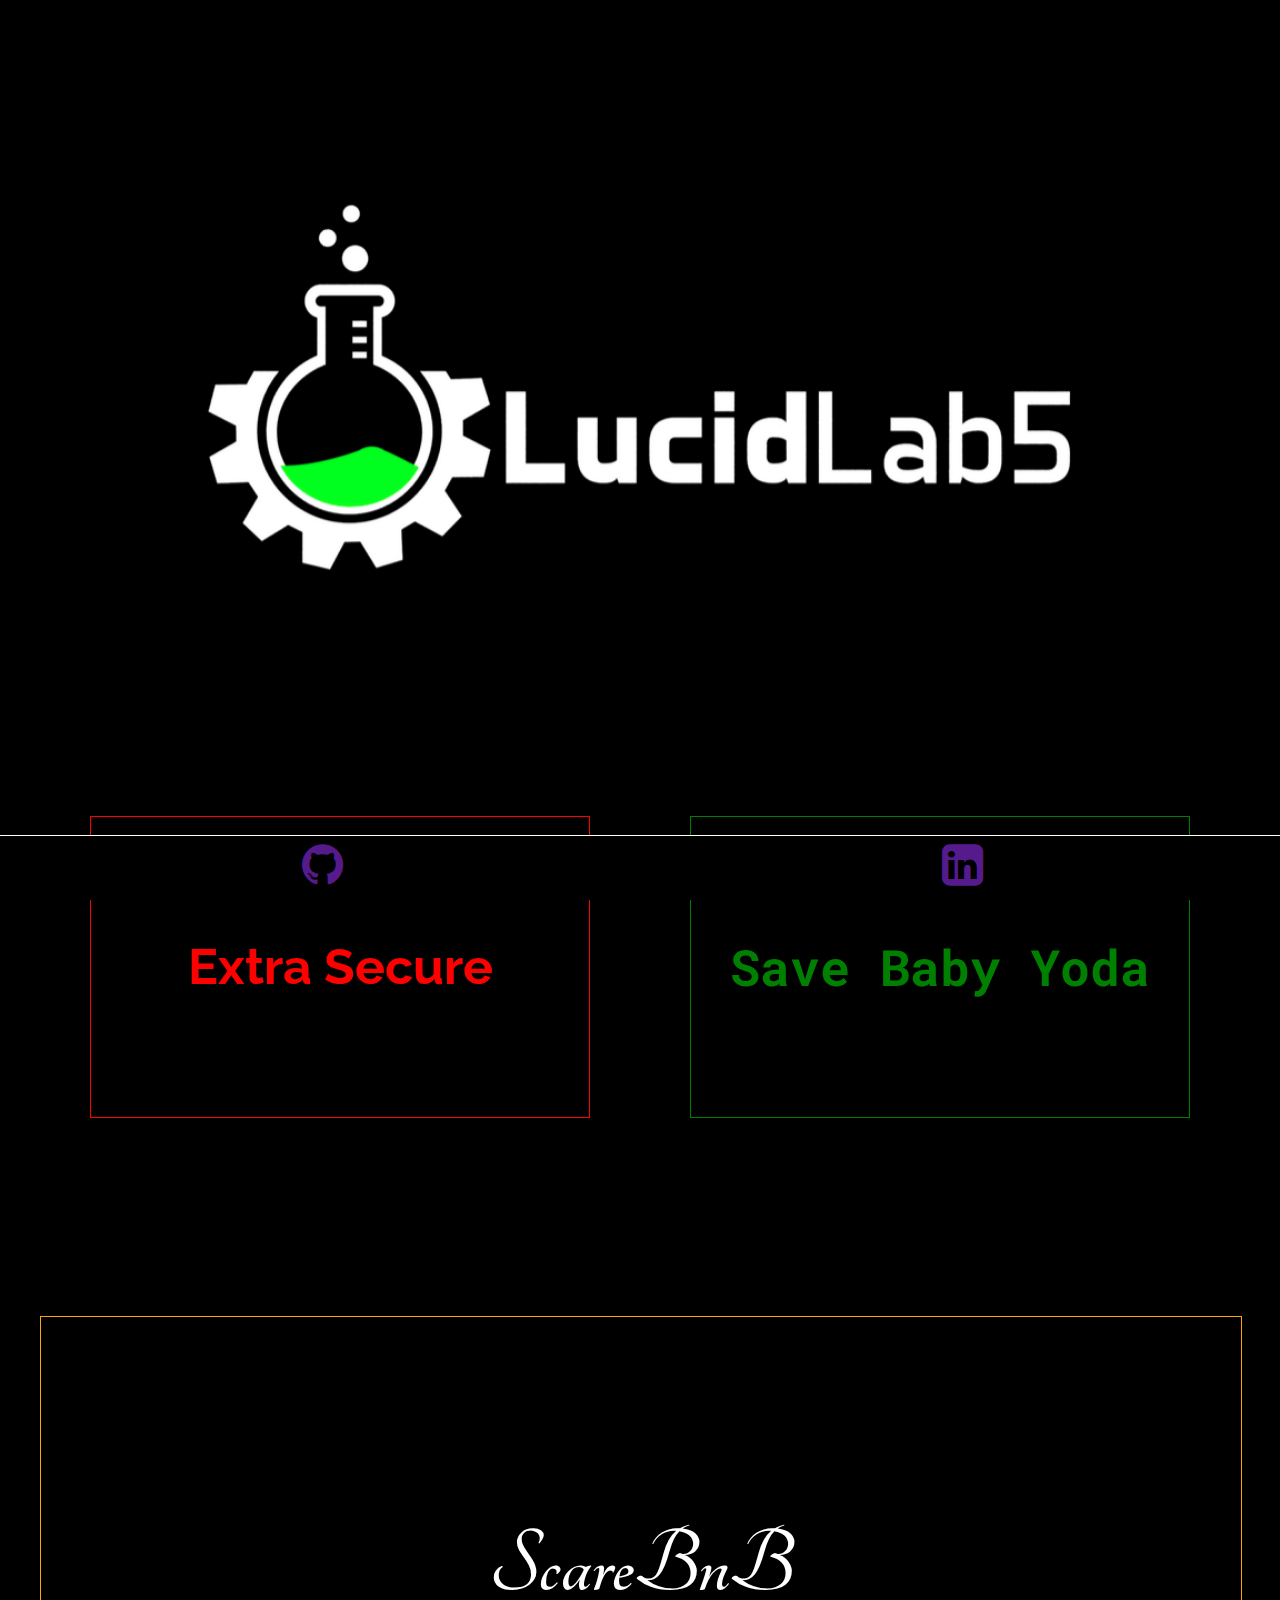
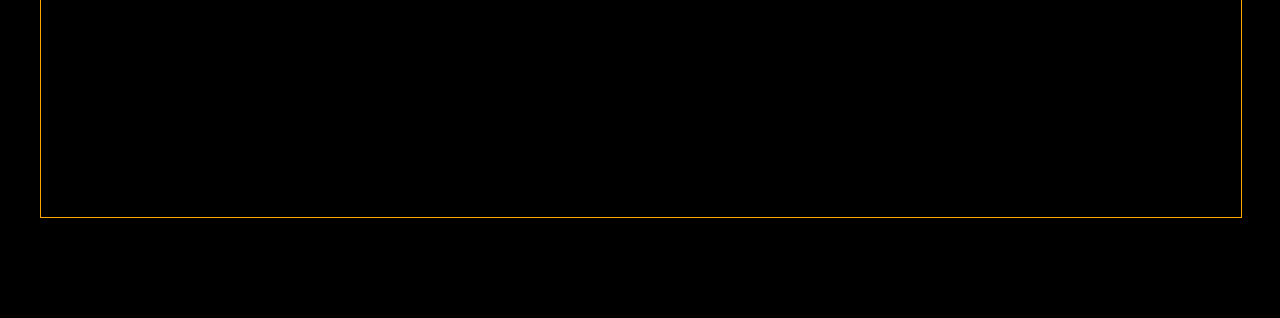
==== commit ac3cf178: "Fix styling and update towerdefense name" ====
--- a/index.html
+++ b/index.html
@@ -59,7 +59,7 @@
 
               <div class="towerdefense container">
                   <h1 class="image" style="text-align: center;">
-                      Anti TowerDefenese
+                      Save Baby Yoda
                   </h1>
 
                   <div class="middle">
--- a/css/style.css
+++ b/css/style.css
@@ -21,6 +21,10 @@
   border: white solid 1px;
 }
 
+.page {
+  margin: 40px;
+}
+
 .container:hover .image {
   opacity: 0.3;
 }
@@ -44,10 +48,6 @@
   height: auto;
   transition: .5s ease;
   backface-visibility: hidden;
-}
-
-.pic-container {
-
 }
 
 .middle {
@@ -85,8 +85,8 @@
 }
 
 #towerdefense:hover {
-  color: black;
-  background-color: white;
+  color: green;
+  background-color: black;
 }
 
 #scarebnb:hover {
@@ -157,18 +157,19 @@
   align-items: center;
 
   font-family: 'Roboto Mono';
-  color: white;
+  color: green;
   font-size: 25px;
   margin: 50px;
   width: 50%;
   height: 300px;
-  border: white solid 1px;
+  border: green solid 1px;
 }
 
 .scarebnb {
   display: flex;
   align-items: center;
   justify-content: center;
+  margin-bottom: 100px;
 
   font-family: 'Tangerine';
   width: 100%;
@@ -208,5 +209,4 @@
 .footer-container {
   display: flex;
   justify-content: space-around;
-
-}
+}
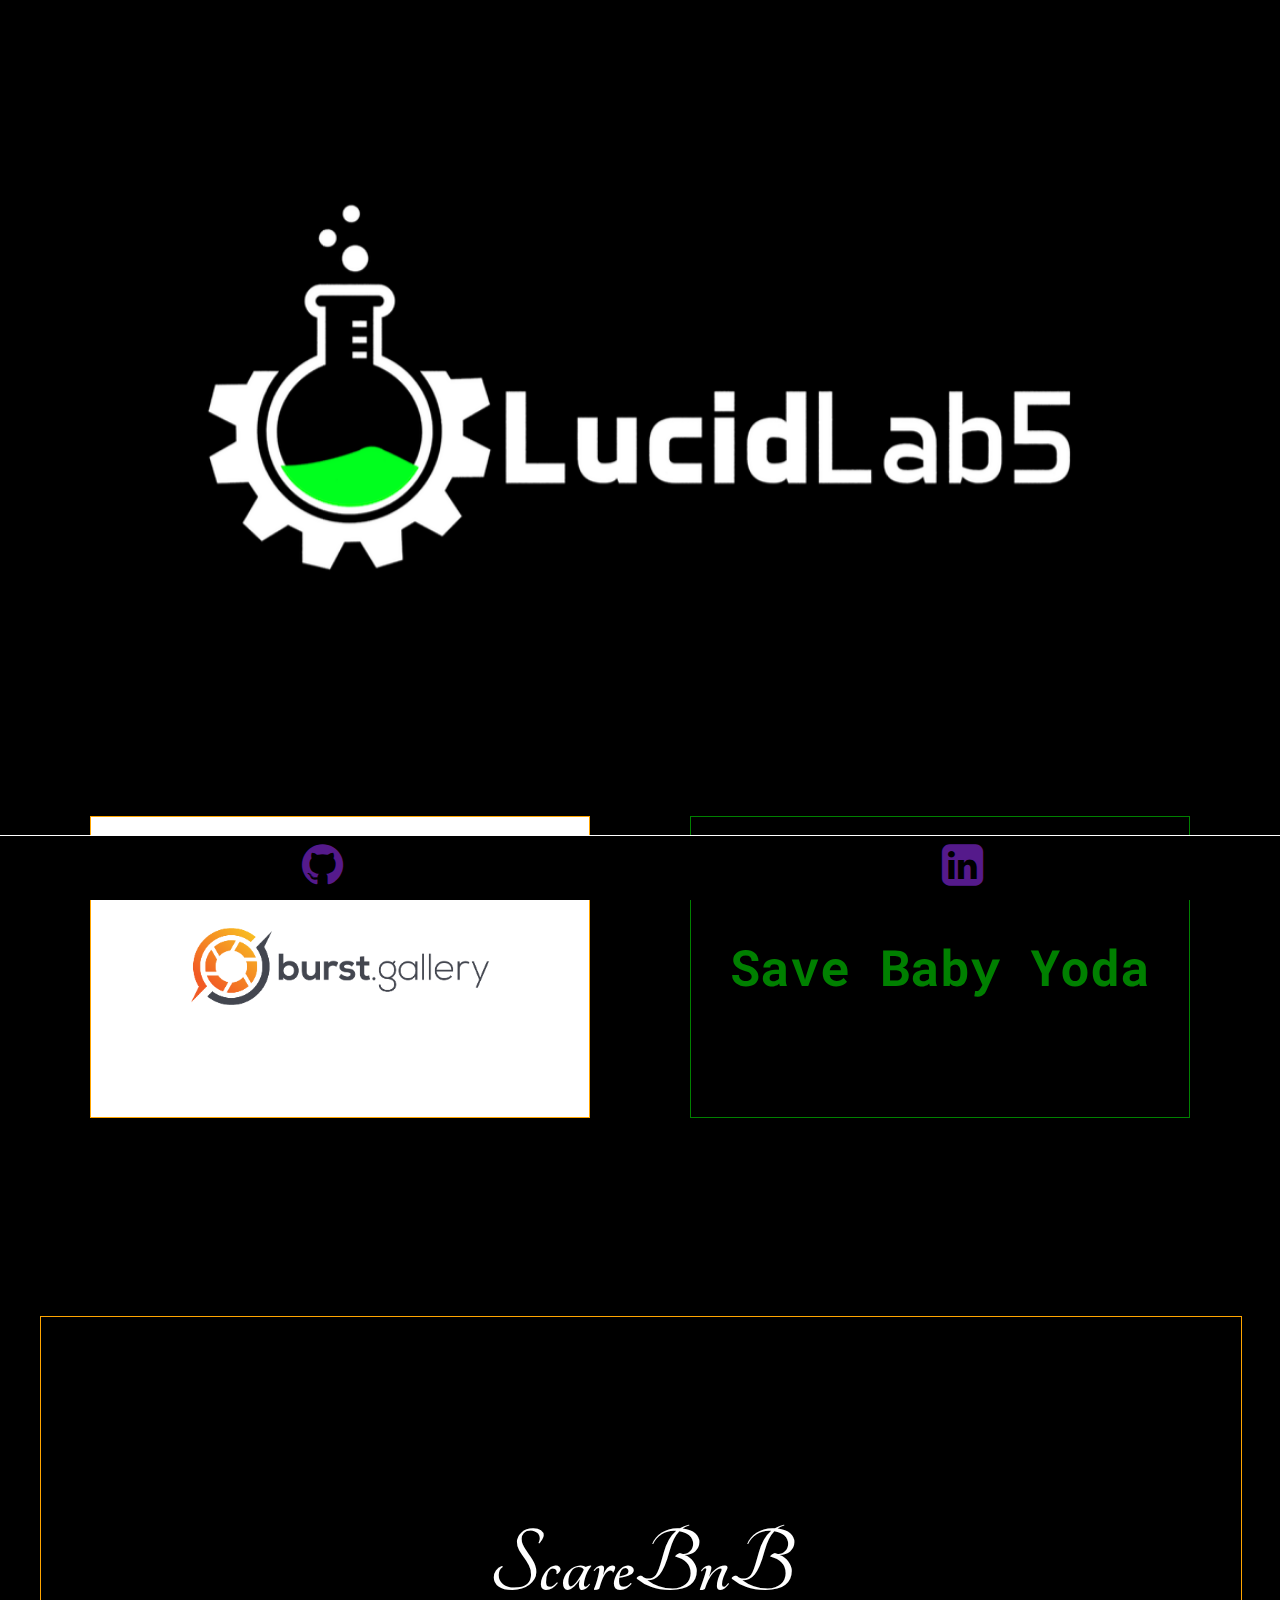
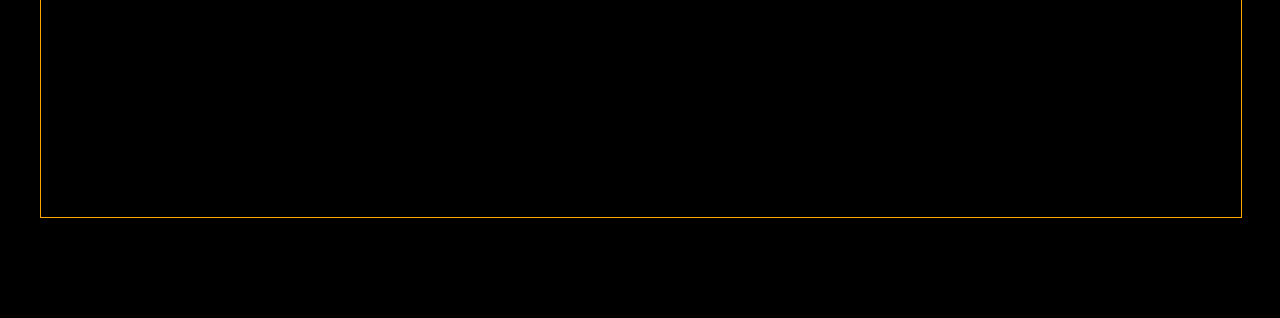
==== commit e8d44eaf: "Add burst gallery project" ====
--- a/index.html
+++ b/index.html
@@ -46,13 +46,14 @@
           </div>
 
           <span id="section2" class="section2">
-              <div class="rocket-crm container">
-                  <h1 class="image" style="text-align: center;">
-                    Extra Secure
-                  </h1>
+              <div class="burst-gallery container">
+                  <!-- <h1 class="image" style="text-align: center;">
+                    Burst Photos
+                  </h1> -->
+                  <img class="image" src="img/burst-gallery-logo.png" style="vertical-align:middle; width: 60%; height: auto; padding: 30px;"></img>
 
                   <div class="middle">
-                    <a class="link" href="http://extrasecure.com/secret" target="_blank"><div class="text" id="extra">View Project</div></a>
+                    <a class="link" href="http://burst.gallery" target="_blank"><div class="text" id="burst">View Project</div></a>
                   </div>
 
               </div>
--- a/css/style.css
+++ b/css/style.css
@@ -23,6 +23,12 @@
 
 .page {
   margin: 40px;
+}
+
+.container {
+  display: flex;
+  justify-content: center;
+  align-items: center;
 }
 
 .container:hover .image {
@@ -66,6 +72,13 @@
   color: white;
   font-size: 16px;
   padding: 16px 32px;
+
+  margin-top: 90%;
+}
+
+#burst.text {
+  background-color: black;
+  border-color: orange;
 }
 
 .para {
@@ -79,8 +92,8 @@
   color: #2afd39;
 }
 
-#extra:hover {
-  color: red;
+#burst:hover {
+  color: orange;
   background-color: black;
 }
 
@@ -113,10 +126,6 @@
 }
 
 .lucidlab5 {
-  display: flex;
-  justify-content: center;
-  align-items: center;
-
   font-family: 'Roboto Mono';
   width: 100%;
 }
@@ -133,29 +142,22 @@
   flex-direction: row;
 }
 
-.rocket-crm {
-  display: flex;
-  justify-content: center;
-  align-items: center;
-
+.burst-gallery {
   font-family: 'Raleway';
-  color: red;
+  color: orange;
   font-size: 25px;
   margin: 50px;
   width: 50%;
   height: 300px;
-  border: red solid 1px;
-}
-
-.rocket-crm:hover {
+  border: orange solid 1px;
+  background-color: #FFF;
+}
+
+.burst-gallery:hover {
   z-index: 3;
 }
 
 .towerdefense {
-  display: flex;
-  justify-content: center;
-  align-items: center;
-
   font-family: 'Roboto Mono';
   color: green;
   font-size: 25px;
@@ -166,9 +168,6 @@
 }
 
 .scarebnb {
-  display: flex;
-  align-items: center;
-  justify-content: center;
   margin-bottom: 100px;
 
   font-family: 'Tangerine';
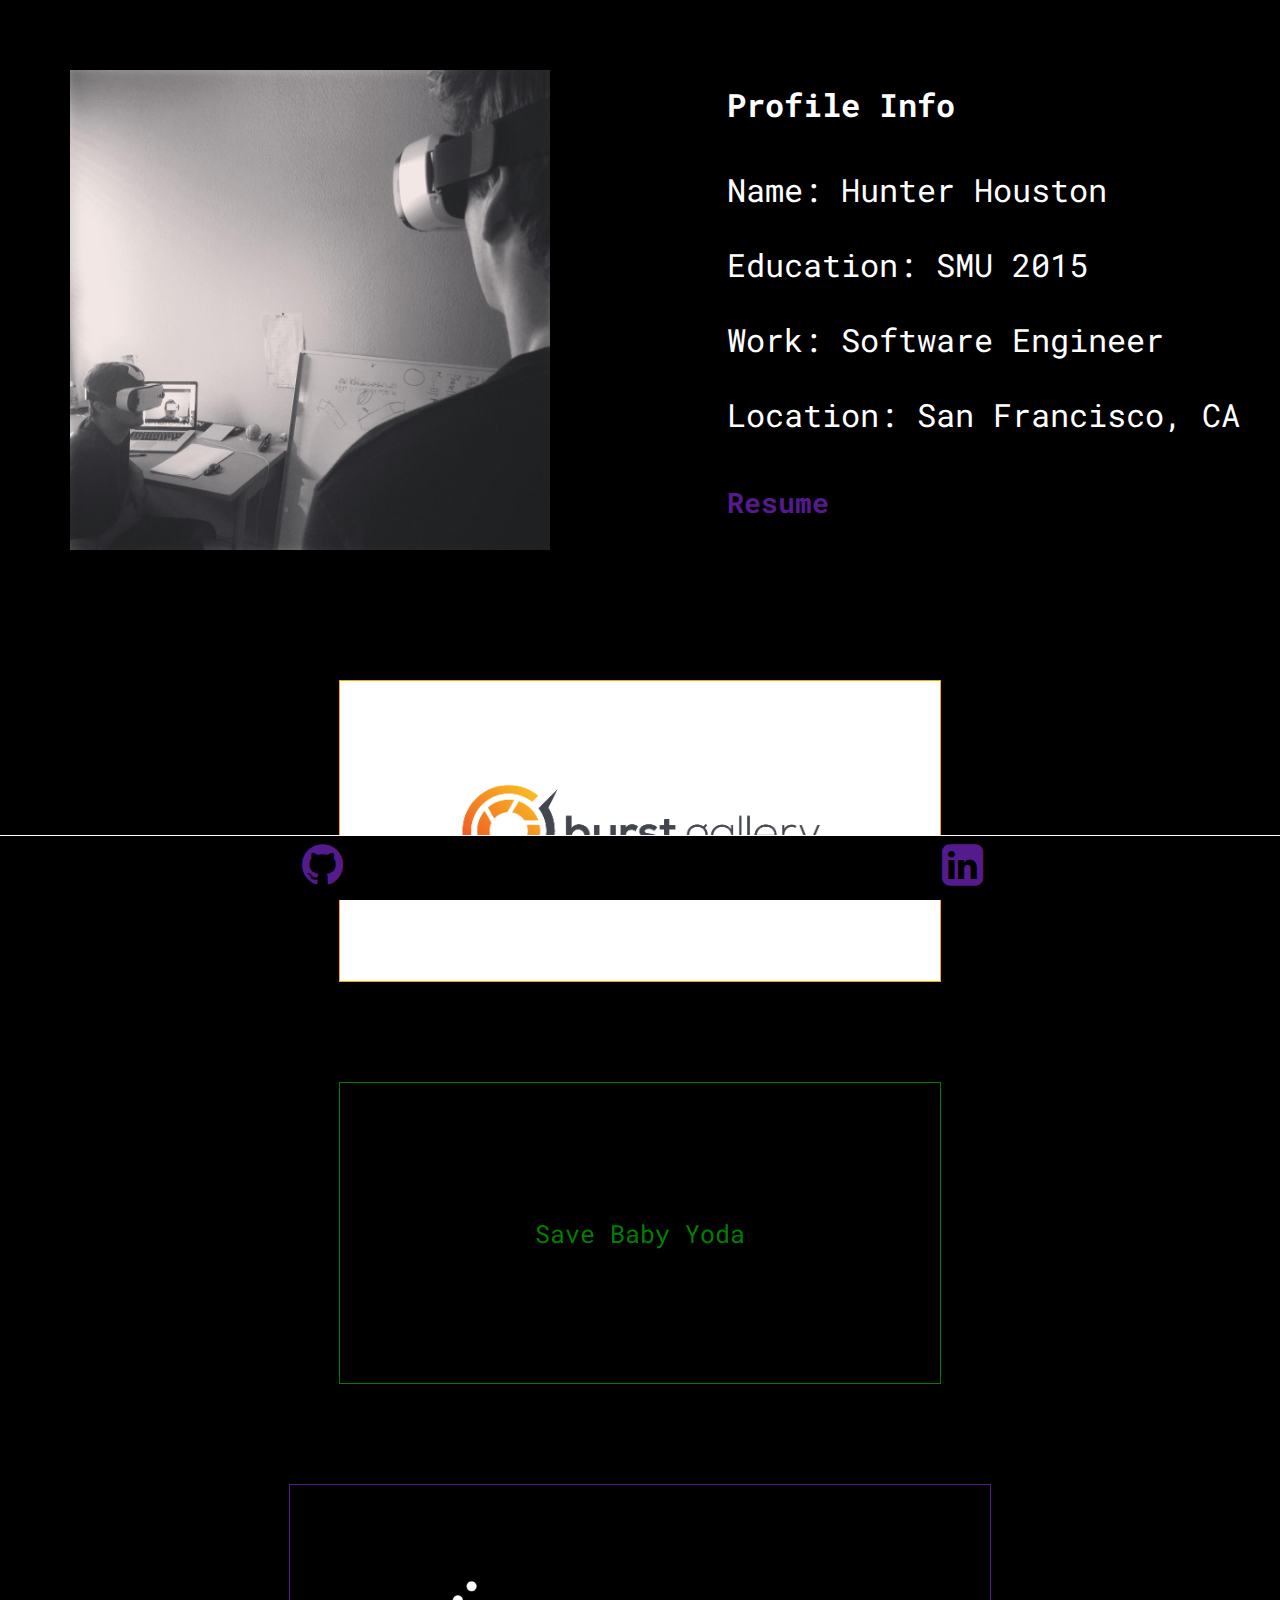
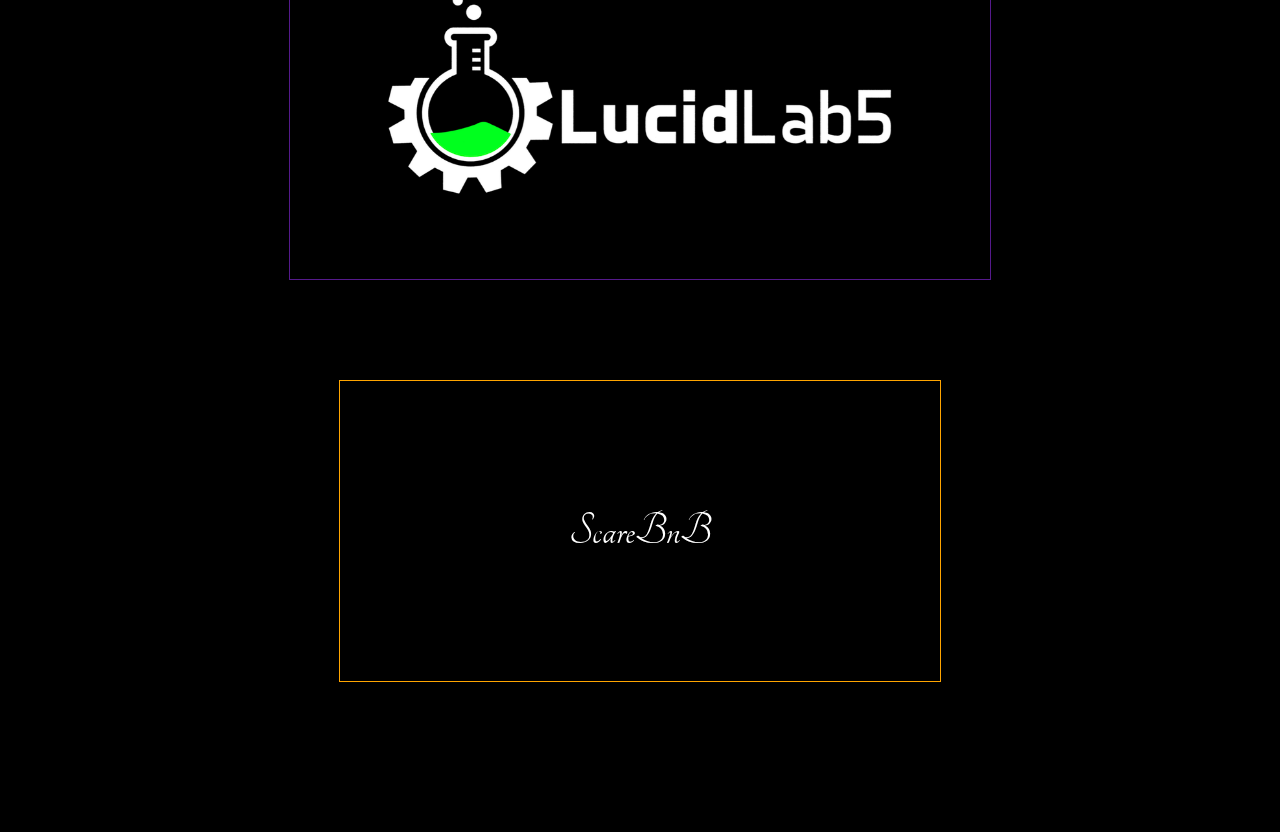
==== commit c91b2590: "Add profile info and resume download" ====
--- a/index.html
+++ b/index.html
@@ -19,37 +19,24 @@
 
       <div class="page" id="page">
 
-          <div class="lucidlab5 container">
-              <img src="img/lucidlab5_1080.png" class="image"></img>
-
-              <div class="middle">
-                  <a class="link" href="#ll5"><div class="text" id="ll5">View Project</div></a>
-              </div>
-              <a name="ll5"></a>
-          </div>
-
-          <div id="ll5Info" class="hide">
-
-              <h3 style="display: block; text-align: center;">
-                  Music Visualizer for Samsung Gear VR
-              </h3>
-
+          <div class="profile">
             <img src="img/LucidLab5.jpg" style="vertical-align:middle; width: 40%; height: auto; padding: 30px;"></img>
-            <div class="para" style="float:right; width:40%;">
-                <p>LucidLab5 is one of the first immersive music visualizers for virtual reality. Download the app, select your songs and start watching your music come alive!</p>
-                <p>This app has been created for the Mobile VR Jam 2015 hosted by ChallengePost and Oculus. If you want to get more information about this project, feel free to visit our
-                    <a class="link" href="https://devpost.com/software/lucidlab5" class="text" target="_blank">
-                        <h2>ChallengePost entry</h2>
-                    </a>
-                </p>
+            <div class="bio">
+              <h4>Profile Info</h4>
+              <p>Name: Hunter Houston</p>
+              <p>Education: SMU 2015</p>
+              <p>Work: Software Engineer</p>
+              <p>Location: San Francisco, CA</p>
+              <h4>
+                <a class="link" href="img/resume.pdf" download target="_blank">
+                  Resume
+                </a>
+              </h4>
             </div>
           </div>
 
-          <span id="section2" class="section2">
+          <span id="projects" class="projects">
               <div class="burst-gallery container">
-                  <!-- <h1 class="image" style="text-align: center;">
-                    Burst Photos
-                  </h1> -->
                   <img class="image" src="img/burst-gallery-logo.png" style="vertical-align:middle; width: 60%; height: auto; padding: 30px;"></img>
 
                   <div class="middle">
@@ -59,40 +46,50 @@
               </div>
 
               <div class="towerdefense container">
-                  <h1 class="image" style="text-align: center;">
+                  <div class="image" style="text-align: center;">
                       Save Baby Yoda
-                  </h1>
+                  </div>
 
                   <div class="middle">
-                      <a class="link" href="http://hhouston.github.io/towerdefense-aa" target="_blank"><div class="text" id="towerdefense">View Project</div></a>
+                      <a class="link" href="http://hhouston.github.io/towerdefense-aa" target="_blank">
+                        <div class="text" id="towerdefense">
+                          View Project
+                        </div>
+                      </a>
+                  </div>
+              </div>
+
+              <div class="lucidlab5 container">
+                  <img src="img/lucidlab5_1080.png" class="image"></img>
+
+                  <div class="middle">
+                      <a class="link" href="https://devpost.com/software/lucidlab5" target="_blank">
+                        <div class="text" id="ll5">
+                          View Project
+                        </div>
+                      </a>
+                  </div>
+              </div>
+
+              <div class="scarebnb container">
+                  <div class="image" style="text-align: center;">
+                    ScareBnB
+                  </div>
+
+                  <div class="middle">
+                      <a class="link" href="https://scarebnb-aa.herokuapp.com/#/" target="_blank">
+                        <div class="text" id="scarebnb" style="font-size: 32px;">
+                          View Project
+                        </div>
+                      </a>
                   </div>
               </div>
           </span>
 
-          <div class="scarebnb container">
-              <h1 class="image" style="text-align: center;">
-                ScareBnB
-              </h1>
-
-              <div class="middle">
-                  <a class="link" href="https://scarebnb-aa.herokuapp.com/#/" target="_blank"><div class="text" id="scarebnb" style="font-size: 32px;">View Project</div></a>
-              </div>
-          </div>
-
-          <div id="scareInfo" class="hide">
-            this is info about scarebnb
-          </div>
-
-          <div class="arthouston"></div>
-
-          <div class="keychat"></div>
-
           <script src="js/toggleProjects.js"></script>
       </div>
+  </body>
 
-
-
-  </body>
   <div class="footer">
       <div class="footer-container">
 
--- a/css/style.css
+++ b/css/style.css
@@ -25,10 +25,31 @@
   margin: 40px;
 }
 
+.profile {
+  display: flex;
+  justify-content: space-between;
+}
+
+.projects {
+  margin-top: 50px;
+  margin-bottom: 100px;
+  width: 100%;
+  display: flex;
+  justify-content: space-around;
+  flex-wrap: wrap;
+}
+
 .container {
   display: flex;
+  flex-direction: column;
   justify-content: center;
   align-items: center;
+
+  margin: 50px;
+  width: 50%;
+
+  max-width: 700px;
+  min-height: 300px;
 }
 
 .container:hover .image {
@@ -62,7 +83,11 @@
   position: absolute;
 }
 
-.middle:hover {
+.bio {
+  color: white;
+  font-family: 'Roboto Mono';
+  font-size: 30px;
+  font-size: 2.5vw;
 }
 
 .text {
@@ -127,28 +152,18 @@
 
 .lucidlab5 {
   font-family: 'Roboto Mono';
+  border: #551A8B solid 1px;
   width: 100%;
 }
 
 .lucidlab5:hover  {
   /*border: #2afd39 solid 3px;*/
-}
-.section2 {
-  margin-top: 50px;
-  margin-bottom: 50px;
-  width: 100%;
-  height: 500px;
-  display: flex;
-  flex-direction: row;
 }
 
 .burst-gallery {
   font-family: 'Raleway';
   color: orange;
   font-size: 25px;
-  margin: 50px;
-  width: 50%;
-  height: 300px;
   border: orange solid 1px;
   background-color: #FFF;
 }
@@ -161,18 +176,11 @@
   font-family: 'Roboto Mono';
   color: green;
   font-size: 25px;
-  margin: 50px;
-  width: 50%;
-  height: 300px;
   border: green solid 1px;
 }
 
 .scarebnb {
-  margin-bottom: 100px;
-
   font-family: 'Tangerine';
-  width: 100%;
-  height: 500px;
   border: orange solid 1px;
   color: white;
 }
